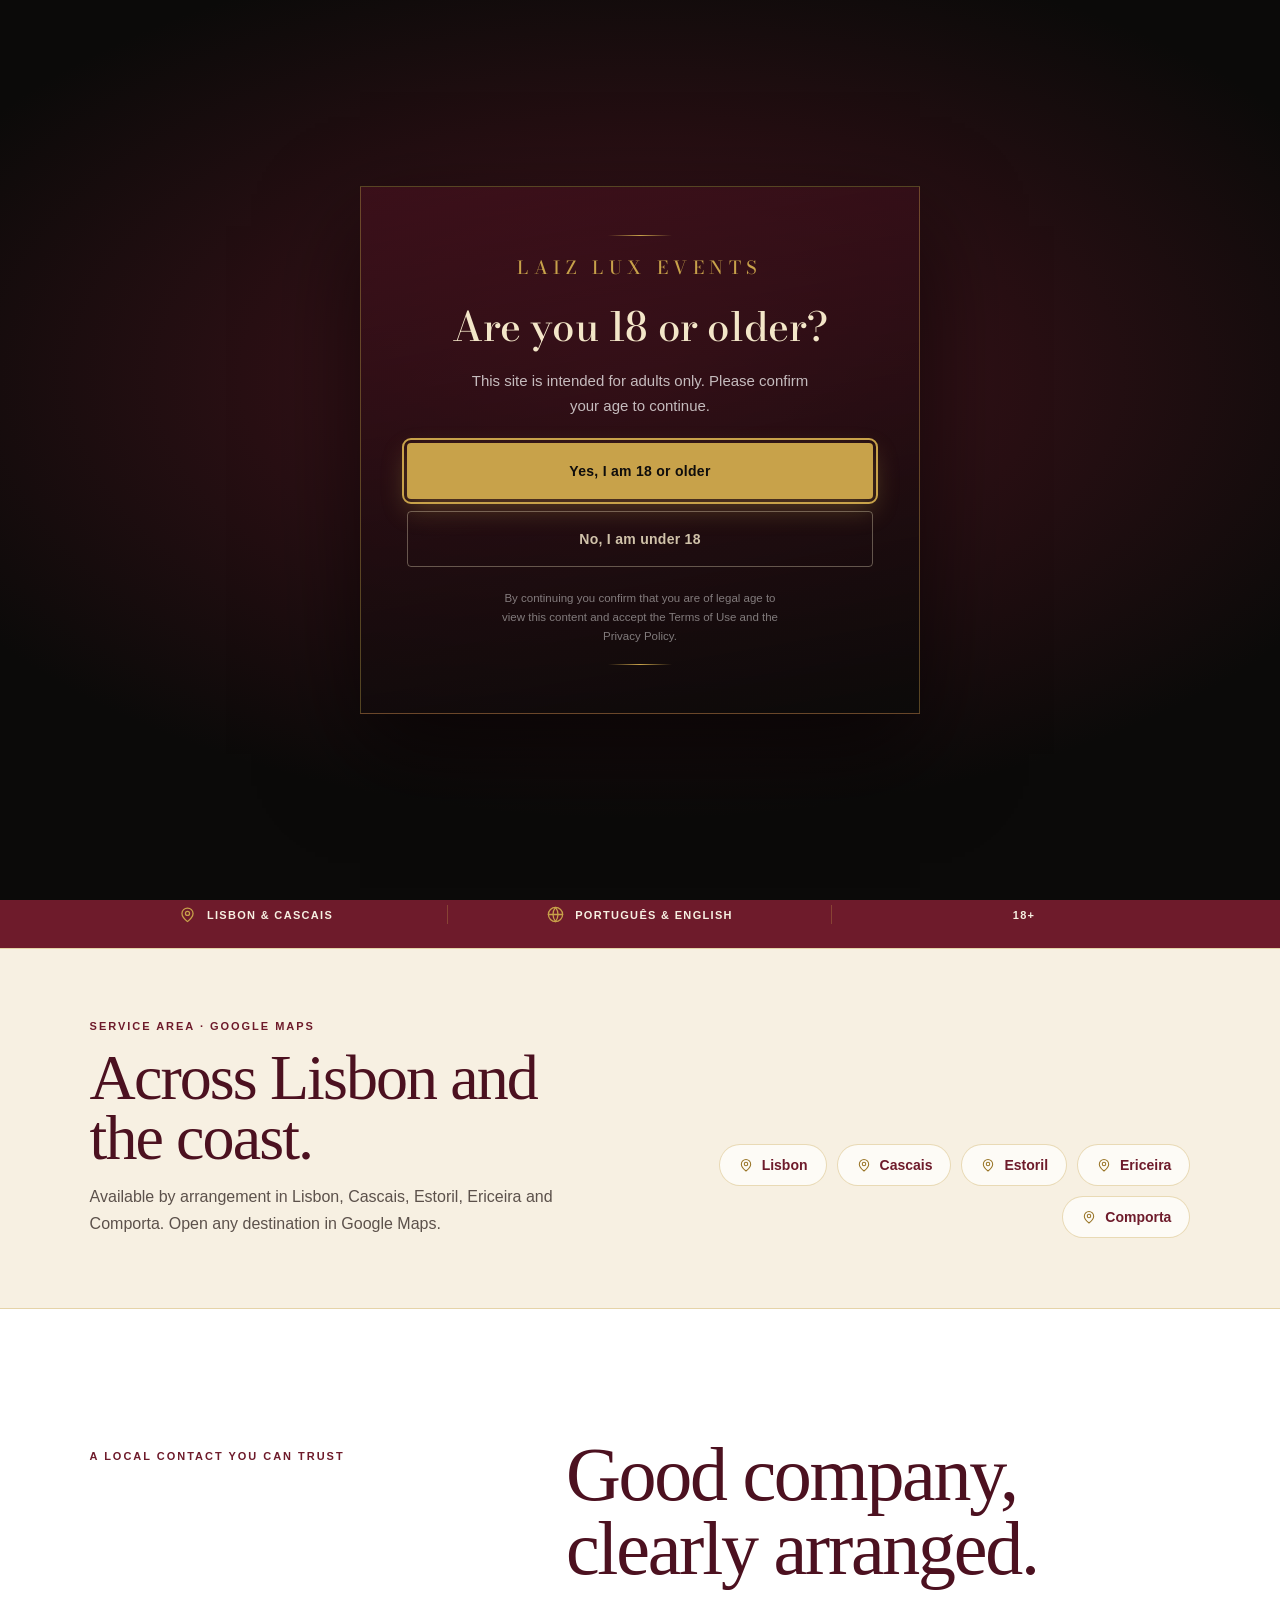
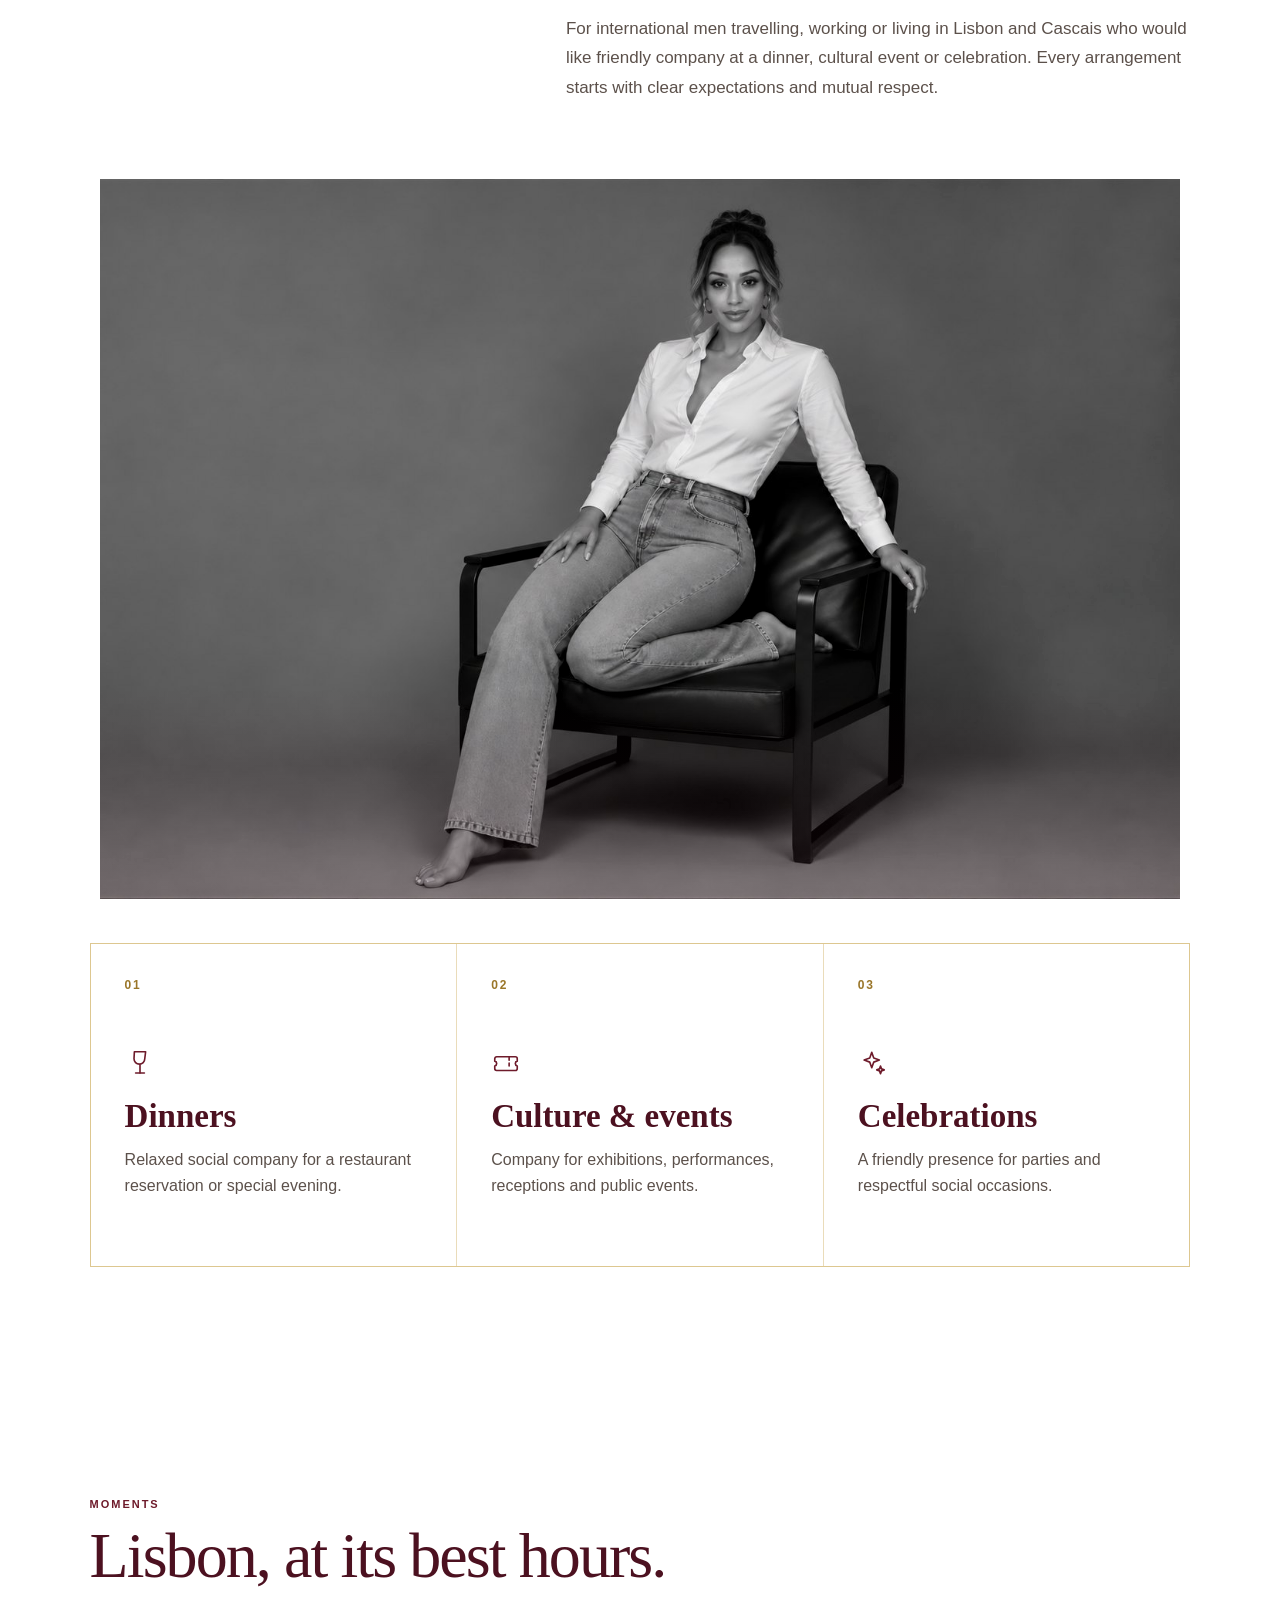
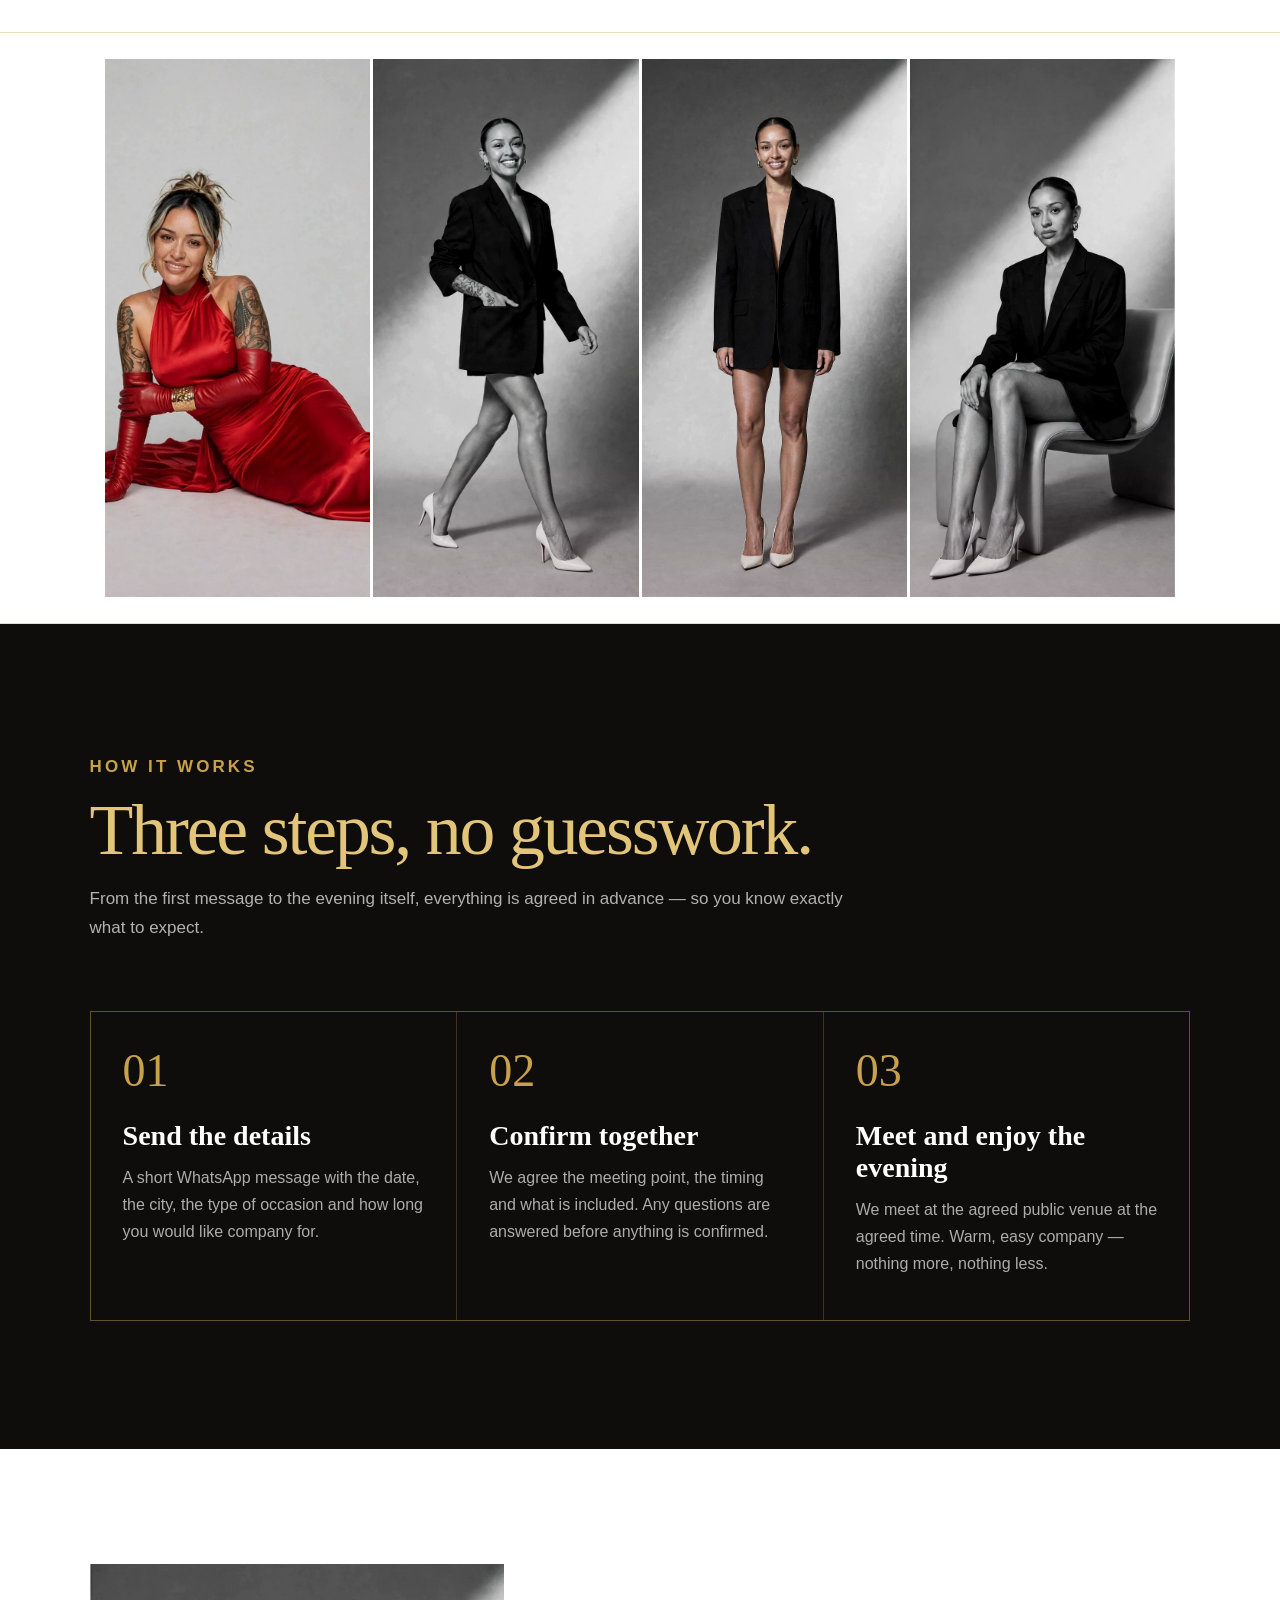
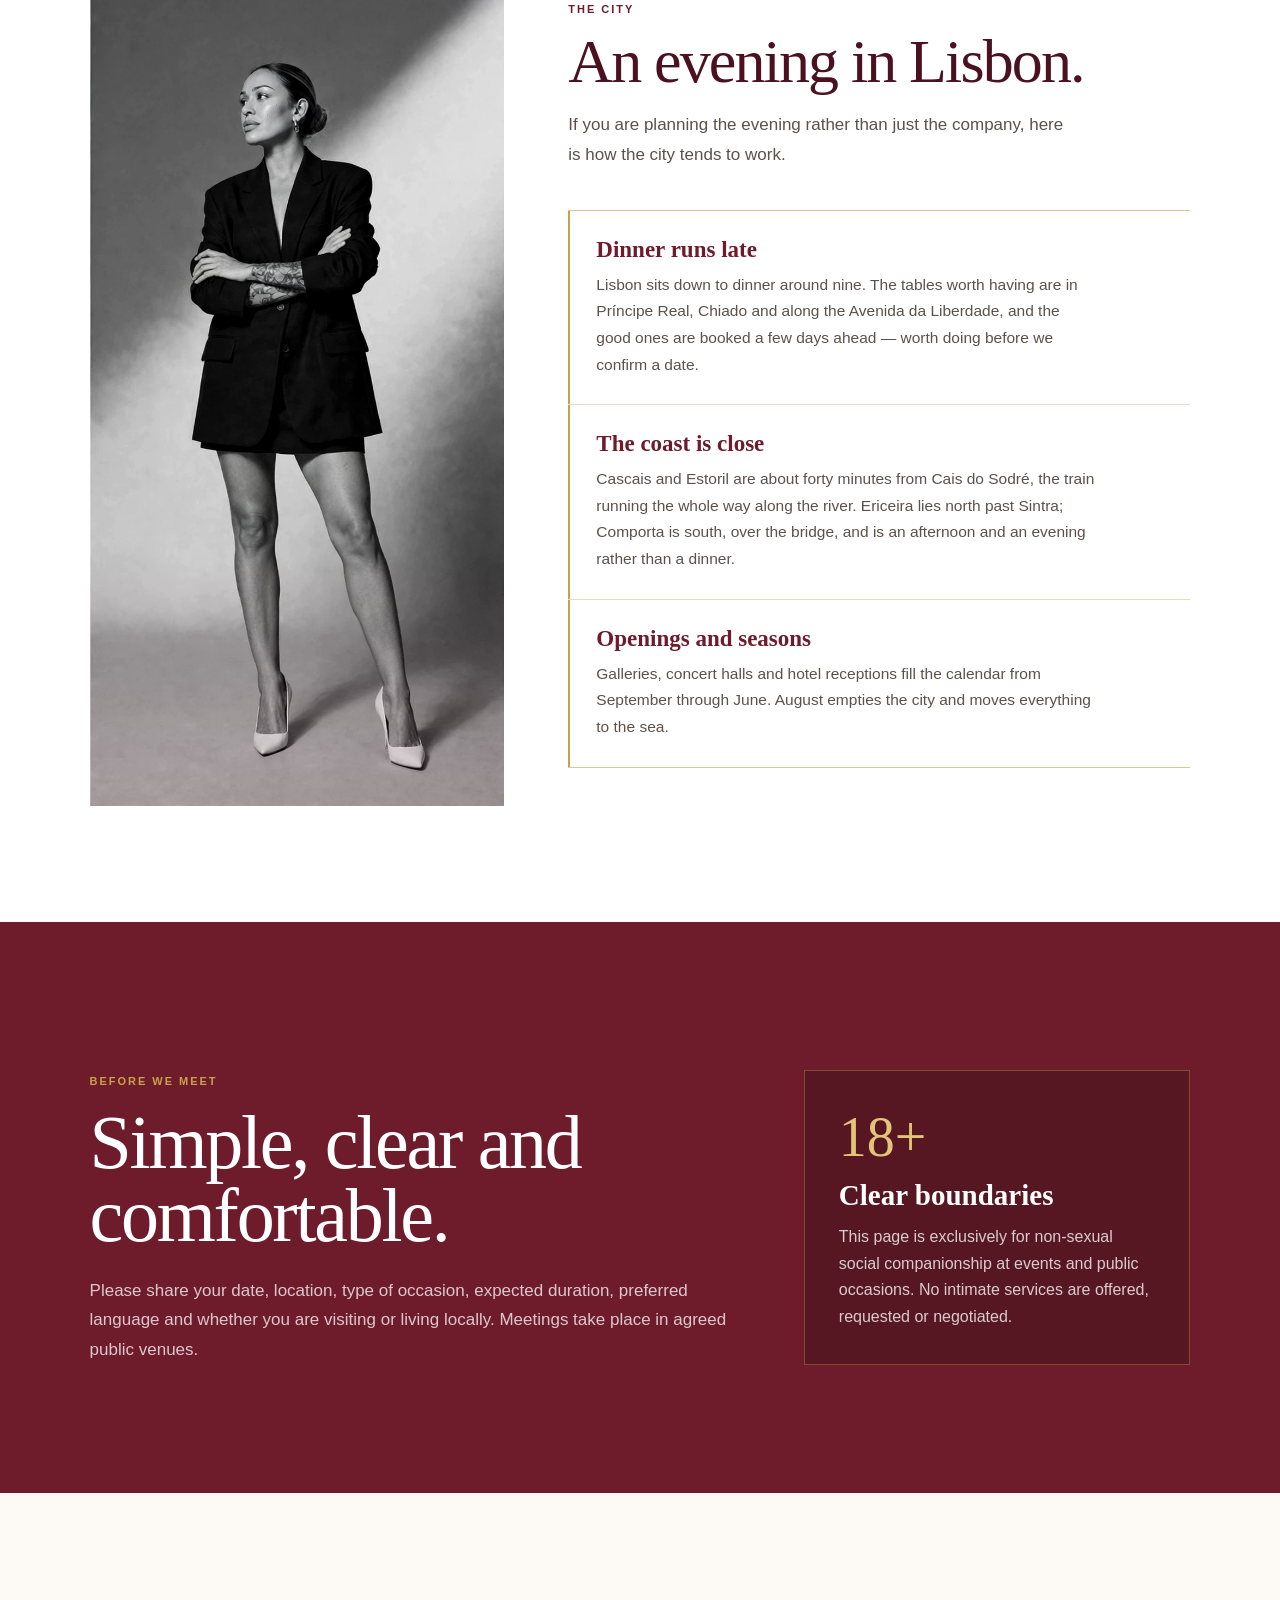
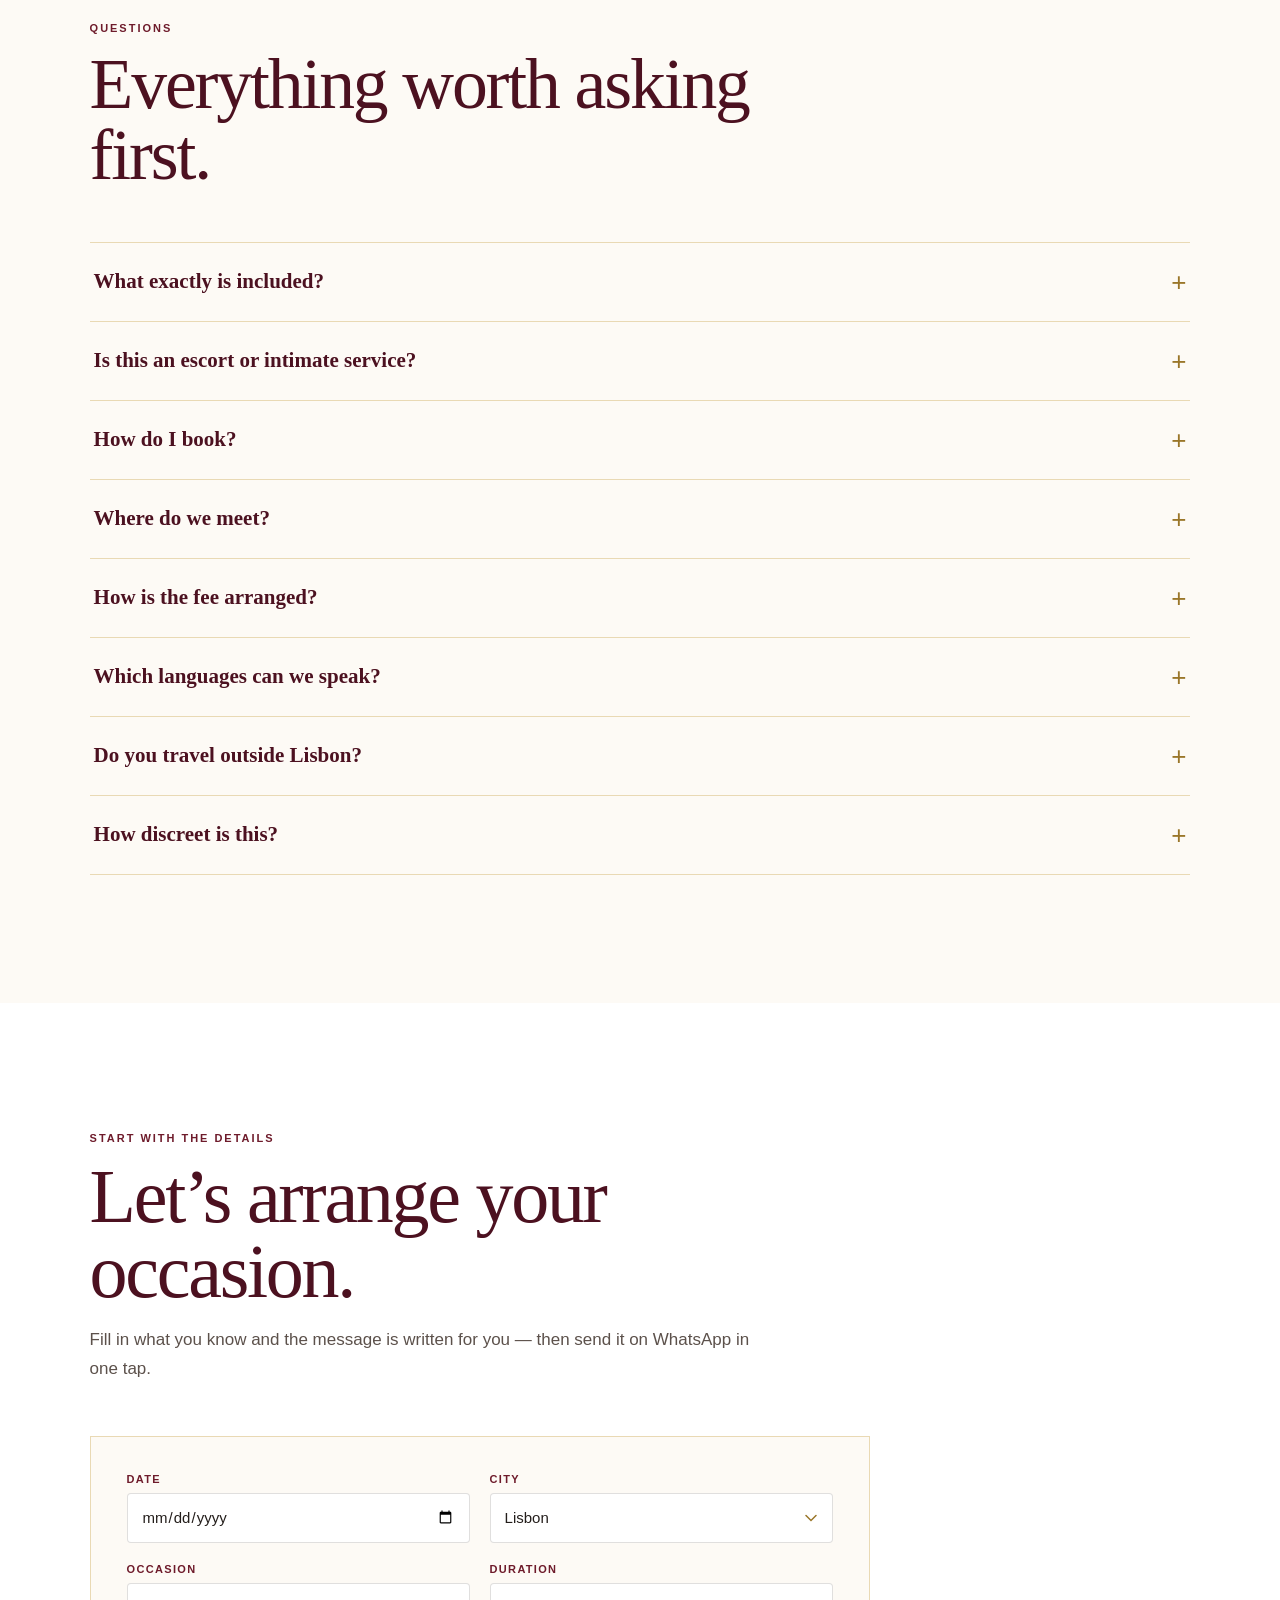
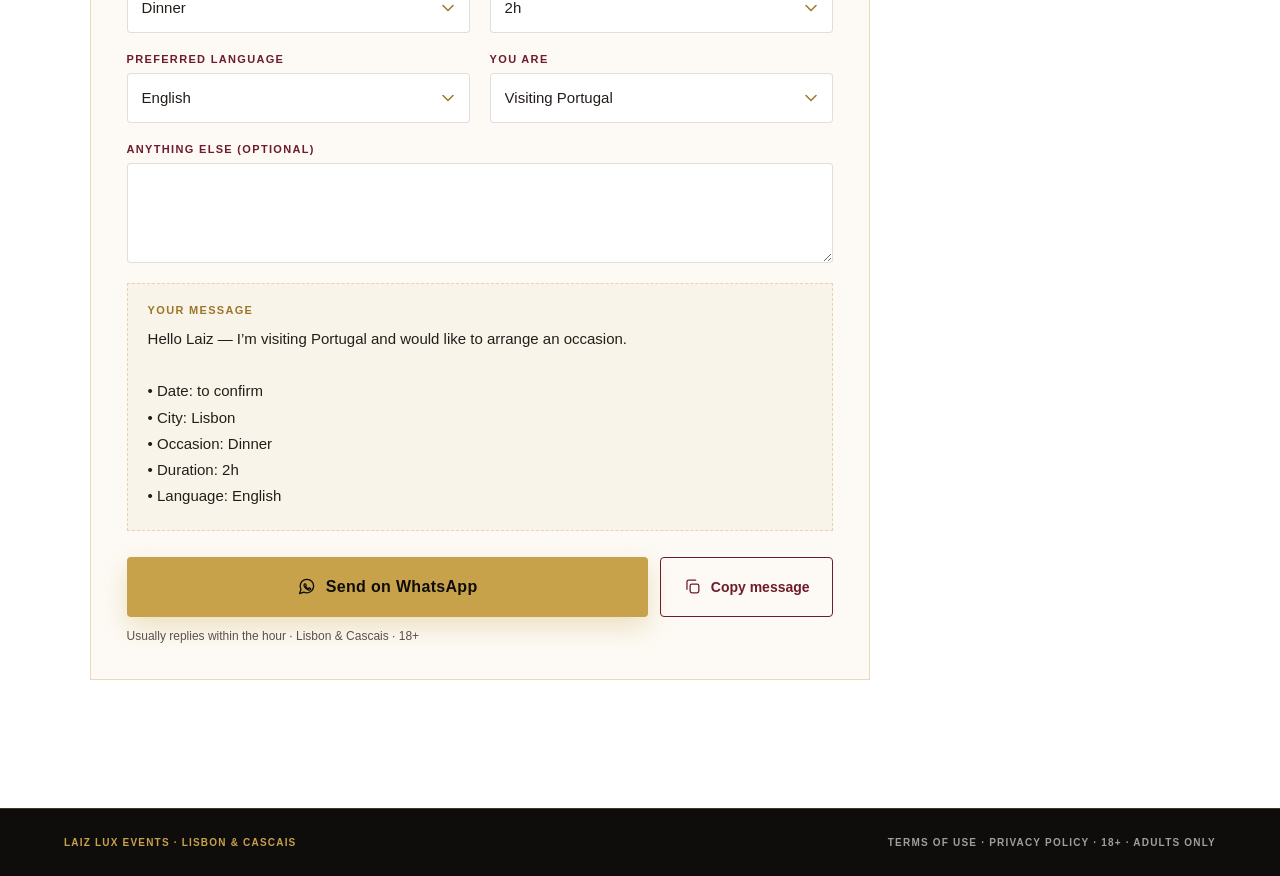
==== index.html @ be907c67 "Publish Laiz Lux Events on GitHub Pages Static bilingual site for social company in Lisbon and Casca" ====
<!doctype html>
<html lang="en">
  <head>
    <meta charset="UTF-8" />
    <meta name="viewport" content="width=device-width, initial-scale=1" />

    <!-- ══════════════════════════════════════════════════════════════════
         ENDEREÇO DO SITE — quando tiveres domínio próprio, substitui o
         endereço nas linhas marcadas com [URL] aqui em baixo.
         ══════════════════════════════════════════════════════════════════ -->

    <title>Laiz Lux Events | Social company for international visitors in Lisbon &amp; Cascais</title>
    <meta name="description" content="English-speaking, strictly non-sexual social company for international visitors and residents in Lisbon, Cascais, Estoril, Ericeira and Comporta. Dinners, cultural events and celebrations. 18+." />
    <meta name="keywords" content="social company Lisbon, event companion Lisbon, social company Cascais, international visitors Lisbon, events Estoril, social company Ericeira, social company Comporta, dinner company Lisbon" />
    <meta name="author" content="Laiz Lux Events" />
    <meta name="robots" content="index, follow, max-image-preview:large" />
    <meta name="theme-color" content="#6E1B2B" />

    <!-- [URL] -->
    <link rel="canonical" href="https://mrbiscoitoxxx-web.github.io/" />
    <!-- [URL] -->
    <link rel="alternate" hreflang="en" href="https://mrbiscoitoxxx-web.github.io/" />
    <!-- [URL] -->
    <link rel="alternate" hreflang="pt" href="https://mrbiscoitoxxx-web.github.io/?lang=pt" />
    <!-- [URL] -->
    <link rel="alternate" hreflang="x-default" href="https://mrbiscoitoxxx-web.github.io/" />

    <meta property="og:site_name" content="Laiz Lux Events" />
    <meta property="og:title" content="Laiz Lux Events | Your occasion in Lisbon, made easy." />
    <meta property="og:description" content="Warm, strictly non-sexual social company for international visitors and residents in Lisbon and on the Portuguese coast." />
    <!-- [URL] -->
    <meta property="og:url" content="https://mrbiscoitoxxx-web.github.io/" />
    <!-- [URL] -->
    <meta property="og:image" content="https://mrbiscoitoxxx-web.github.io/og.jpg" />
    <meta property="og:image:width" content="1200" />
    <meta property="og:image:height" content="630" />
    <meta property="og:image:alt" content="Laiz Lux Events — your occasion in Lisbon, made easy." />
    <meta property="og:type" content="website" />
    <meta property="og:locale" content="en_GB" />
    <meta property="og:locale:alternate" content="pt_PT" />
    <meta name="twitter:card" content="summary_large_image" />
    <meta name="twitter:title" content="Laiz Lux Events | Your occasion in Lisbon, made easy." />
    <meta name="twitter:description" content="Warm, strictly non-sexual social company for international visitors and residents in Lisbon and Cascais." />

    <link rel="icon" type="image/svg+xml" href="data:image/svg+xml,%3Csvg xmlns='http://www.w3.org/2000/svg' viewBox='0 0 64 64'%3E%3Crect width='64' height='64' rx='32' fill='%236E1B2B'/%3E%3Ctext x='32' y='43' text-anchor='middle' font-family='Georgia' font-size='38' fill='%23C8A24A'%3EL%3C/text%3E%3C/svg%3E" />
    <link rel="apple-touch-icon" href="apple-touch-icon.png" />
    <link rel="preload" as="font" type="font/woff2" href="fonts/bodoni-500.woff2" crossorigin />
    <link rel="preload" as="image" href="laiz-hero.jpg" />
    <script>
      /* ─── Vinheta de abertura ───
         enabled        : liga/desliga a animação de entrada
         oncePerSession : true = só na primeira página de cada visita
         ?intro=1 no endereço força sempre a repetição. */
      window.LAIZ_INTRO = { enabled: true, oncePerSession: false };
      (function () {
        try {
          var cfg = window.LAIZ_INTRO;
          var hash = window.location.hash || '';
          if (/^#(top|about|gallery|how|faq|details|inquiry)$/.test(hash)) return;
          var forced = new URLSearchParams(window.location.search).get('intro') === '1';
          if (!forced) {
            if (!cfg.enabled) return;
            if (cfg.oncePerSession) {
              try { if (sessionStorage.getItem('laiz-intro') === '1') return; } catch (e) {}
            }
          }
          document.documentElement.classList.add('splash-on');
        } catch (e) {}
      })();
    </script>
    <link rel="stylesheet" href="style.css" />
  </head>
  <body>
    <div class="splash" id="splash" aria-hidden="true">
      <div class="splash-veil splash-veil-top"></div>
      <div class="splash-veil splash-veil-bottom"></div>

      <div class="splash-stage">
        <canvas class="splash-dust" id="splash-dust"></canvas>
        <div class="splash-glow"></div>

        <div class="splash-rules">
          <i style="--y: 34%; --delay: .26s; --hue: rgba(200,162,74,.8)"></i>
          <i style="--y: 50%; --delay: .40s; --hue: rgba(140,36,56,.9)"></i>
          <i style="--y: 66%; --delay: .32s; --hue: rgba(200,162,74,.55)"></i>
        </div>

        <span class="splash-orn splash-orn-a"></span>
        <span class="splash-orn splash-orn-b"></span>
        <span class="splash-orn splash-orn-c"></span>

        <div class="splash-mark">
          <svg class="mark" viewBox="0 0 1000 300" role="img" aria-label="Laiz Lux Events">
            <defs>
              <linearGradient id="sp-gold" x1="0" y1="0" x2="0" y2="1">
                <stop offset="0" stop-color="#F0DDA6" />
                <stop offset=".46" stop-color="#C8A24A" />
                <stop offset=".62" stop-color="#8E6C25" />
                <stop offset="1" stop-color="#E4C577" />
              </linearGradient>
              <linearGradient id="sp-edge" x1="0" y1="0" x2="1" y2="0">
                <stop offset="0" stop-color="#8C2438" />
                <stop offset=".35" stop-color="#C8A24A" />
                <stop offset="1" stop-color="#F3E6C8" />
              </linearGradient>
              <linearGradient id="sp-head" x1="0" y1="0" x2="1" y2="0">
                <stop offset="0" stop-color="#C8A24A" stop-opacity="0" />
                <stop offset=".5" stop-color="#FFF4D4" stop-opacity=".95" />
                <stop offset="1" stop-color="#C8A24A" stop-opacity="0" />
              </linearGradient>
              <linearGradient id="sp-band" x1="0" y1="0" x2="1" y2="0">
                <stop offset="0" stop-color="#000" />
                <stop offset=".36" stop-color="#555" />
                <stop offset=".5" stop-color="#fff" />
                <stop offset=".64" stop-color="#555" />
                <stop offset="1" stop-color="#000" />
              </linearGradient>

              <clipPath id="sp-wipe-stroke" clipPathUnits="userSpaceOnUse">
                <rect class="wipe wipe-stroke" x="0" y="-40" width="1000" height="380" />
              </clipPath>
              <clipPath id="sp-wipe-fill" clipPathUnits="userSpaceOnUse">
                <rect class="wipe wipe-fill" x="0" y="-40" width="1000" height="380" />
              </clipPath>
              <mask id="sp-shine" maskUnits="userSpaceOnUse" x="-600" y="-100" width="2400" height="500">
                <rect class="shine-band" x="0" y="-100" width="330" height="500" fill="url(#sp-band)" />
              </mask>
            </defs>

            <g class="ink ink-fill" clip-path="url(#sp-wipe-fill)">
              <text id="lineA" x="507" y="158">LAIZ LUX</text>
              <text id="lineB" x="518" y="232">EVENTS</text>
            </g>

            <g class="ink ink-stroke" clip-path="url(#sp-wipe-stroke)">
              <text x="507" y="158">LAIZ LUX</text>
              <text x="518" y="232">EVENTS</text>
            </g>

            <g class="ink ink-shine" mask="url(#sp-shine)">
              <text x="507" y="158">LAIZ LUX</text>
              <text x="518" y="232">EVENTS</text>
            </g>

            <rect class="light-head" x="-7" y="18" width="14" height="264" fill="url(#sp-head)" />
          </svg>

          <p class="splash-sub">Lisboa · Cascais</p>
        </div>
      </div>
    </div>

    <div class="agegate" id="agegate" role="dialog" aria-modal="true"
         aria-labelledby="gate-title" aria-describedby="gate-body" hidden>
      <div class="gate-backdrop"></div>
      <div class="gate-panel" role="document">
        <span class="gate-rule" aria-hidden="true"></span>
        <p class="gate-brand">Laiz Lux Events</p>
        <h2 id="gate-title" data-i18n="gateTitle">Are you 18 or older?</h2>
        <p id="gate-body" class="gate-body" data-i18n="gateBody">This site is intended for adults only. Please confirm your age to continue.</p>
        <div class="gate-actions">
          <button type="button" class="button primary-button" id="gate-yes" data-i18n="gateYes">Yes, I am 18 or older</button>
          <button type="button" class="button gate-no" id="gate-no" data-i18n="gateNo">No, I am under 18</button>
        </div>
        <p class="gate-legal"><span data-i18n="gateLegalA">By continuing you confirm that you are of legal age to view this content and accept the</span> <a href="termos.html" data-i18n="gateTerms">Terms of Use</a> <span data-i18n="gateLegalB">and the</span> <a href="privacidade.html" data-i18n="gatePrivacy">Privacy Policy</a>.</p>
        <span class="gate-rule" aria-hidden="true"></span>
      </div>
    </div>

    <a class="skip-link" href="#top" data-i18n="skip">Skip to content</a>

    <svg class="icon-sprite" aria-hidden="true" focusable="false" xmlns="http://www.w3.org/2000/svg">
      <symbol id="i-wa" viewBox="0 0 24 24"><path d="M21 11.5a8.4 8.4 0 0 1-8.5 8.5 8.6 8.6 0 0 1-3.9-.9L3.2 21l1.9-5.5A8.4 8.4 0 0 1 4 11.5 8.4 8.4 0 0 1 12.5 3 8.4 8.4 0 0 1 21 11.5Z"/><path d="M9.2 9.1c.2-.5.4-.5.7-.5h.5c.2 0 .4 0 .6.5l.7 1.6c.1.2 0 .4-.1.5l-.4.5c-.1.2-.2.3 0 .6a6 6 0 0 0 2.7 2.3c.3.1.4 0 .5-.1l.6-.7c.1-.2.3-.2.5-.1l1.6.8c.2.1.3.3.3.4a1.7 1.7 0 0 1-1.2 1.6 2.9 2.9 0 0 1-2.1-.2 9.6 9.6 0 0 1-4.6-4.2 3.4 3.4 0 0 1-.6-1.8c0-.6.2-1 .3-1.2Z"/></symbol>
      <symbol id="i-glass" viewBox="0 0 24 24"><path d="M7.5 3h9l-.7 5.6a4.3 4.3 0 0 1-8.6 0L7.5 3Z"/><path d="M12 13.5V20"/><path d="M8.5 20h7"/></symbol>
      <symbol id="i-ticket" viewBox="0 0 24 24"><path d="M3 8.6c0-.9.7-1.6 1.5-1.6h15c.8 0 1.5.7 1.5 1.6v1.9a2 2 0 0 0 0 3.9v2c0 .9-.7 1.6-1.5 1.6h-15A1.6 1.6 0 0 1 3 16.4v-2a2 2 0 0 0 0-3.9V8.6Z"/><path d="M14.5 7.5v9" stroke-dasharray="2.2 2.4"/></symbol>
      <symbol id="i-sparkle" viewBox="0 0 24 24"><path d="M11 3.5 12.6 8l4.5 1.6-4.5 1.7L11 15.8 9.4 11.3 4.9 9.6 9.4 8 11 3.5Z"/><path d="M18 14.5l.8 2.2 2.2.8-2.2.8-.8 2.2-.8-2.2-2.2-.8 2.2-.8.8-2.2Z"/></symbol>
      <symbol id="i-pin" viewBox="0 0 24 24"><path d="M12 21s7-5.6 7-10.2A7 7 0 1 0 5 10.8C5 15.4 12 21 12 21Z"/><circle cx="12" cy="10.6" r="2.6"/></symbol>
      <symbol id="i-globe" viewBox="0 0 24 24"><circle cx="12" cy="12" r="9"/><path d="M3 12h18"/><path d="M12 3a14.5 14.5 0 0 1 0 18 14.5 14.5 0 0 1 0-18Z"/></symbol>
      <symbol id="i-copy" viewBox="0 0 24 24"><rect x="9" y="9" width="11" height="11" rx="2.2"/><path d="M5 15.5V6.2C5 5 6 4 7.2 4H16"/></symbol>
      <symbol id="i-check" viewBox="0 0 24 24"><path d="m5 12.6 4.6 4.6L19 7"/></symbol>
      <symbol id="i-sound-on" viewBox="0 0 24 24"><path d="M4 9.5h3.2L12 5.4v13.2L7.2 14.5H4a1 1 0 0 1-1-1v-3a1 1 0 0 1 1-1Z"/><path d="M15.8 9.2a4 4 0 0 1 0 5.6"/><path d="M18.4 6.6a7.6 7.6 0 0 1 0 10.8"/></symbol>
      <symbol id="i-sound-off" viewBox="0 0 24 24"><path d="M4 9.5h3.2L12 5.4v13.2L7.2 14.5H4a1 1 0 0 1-1-1v-3a1 1 0 0 1 1-1Z"/><path d="m16.3 9.7 4.4 4.6"/><path d="m20.7 9.7-4.4 4.6"/></symbol>
      <symbol id="i-arrow" viewBox="0 0 24 24"><path d="M4.5 12h15"/><path d="m13.5 6 6 6-6 6"/></symbol>
    </svg>

    <header class="site-header">
      <a class="brand" href="#top" aria-label="Laiz Lux Events home"><span aria-hidden="true">L</span>Laiz Lux Events</a>

      <nav id="main-nav" aria-label="Main navigation">
        <a href="#about" data-i18n="navAbout">About</a>
        <a href="#gallery" class="nav-gallery" hidden data-i18n="navGallery">Gallery</a>
        <a href="#how" data-i18n="navHow">How it works</a>
        <a href="#faq" data-i18n="navFaq">FAQ</a>
        <a href="#inquiry" data-i18n="navContact">Contact</a>
      </nav>

      <div class="header-tools">
        <div class="language-switch" role="group" aria-label="Choose language">
          <button type="button" class="active" data-language="en" aria-pressed="true">EN</button>
          <button type="button" data-language="pt" aria-pressed="false">PT</button>
        </div>
        <button type="button" class="nav-toggle" id="nav-toggle" aria-expanded="false" aria-controls="main-nav" aria-label="Menu">
          <span aria-hidden="true"></span><span aria-hidden="true"></span><span aria-hidden="true"></span>
        </button>
      </div>
    </header>

    <main>
      <section class="hero" id="top">
        <div class="hero-copy">
          <strong class="age-notice" data-i18n="age">18+ · Adults only</strong>
          <p class="eyebrow" data-i18n="eyebrow">Lisbon · Cascais</p>
          <p class="kicker" data-i18n="kicker">For international visitors &amp; residents</p>
          <h1 data-i18n="title">Your occasion in Lisbon, made easy.</h1>
          <p class="hero-body" data-i18n="body">Warm, strictly non-sexual social company for international men visiting or living in Lisbon and Cascais — for dinners, cultural events and celebrations.</p>
          <div class="hero-actions">
            <a class="button primary-button hero-cta js-wa" href="https://api.whatsapp.com/message/2DVRTS4D55OAC1?autoload=1&amp;app_absent=0" target="_blank" rel="noreferrer"><svg class="icon" aria-hidden="true"><use href="#i-wa"/></svg><span data-i18n="whatsapp">WhatsApp</span></a>
            <a class="button secondary-button" href="#inquiry" data-i18n="plan">Plan an occasion</a>
          </div>
          <p class="microcopy" data-i18n="micro">Usually replies within the hour · Lisbon &amp; Cascais · 18+</p>
          <p class="trust-line"><svg class="icon" aria-hidden="true"><use href="#i-check"/></svg><span data-i18n="trust">Respectful · Discreet · Clearly arranged</span></p>
        </div>
        <div class="hero-stage" role="img" aria-label="Laiz in a red satin gown, studio portraits">
          <div class="place-line"><span>LISBOA</span><i></i><span>CASCAIS</span></div>
          <div class="stage-note"><span>38.72° N</span><span>ATLANTIC COAST</span></div>
        </div>
        <div class="fact-strip">
          <span><svg class="icon" aria-hidden="true"><use href="#i-pin"/></svg><i data-i18n="location">Lisbon &amp; Cascais</i></span>
          <span><svg class="icon" aria-hidden="true"><use href="#i-globe"/></svg>Português &amp; English</span>
          <span><b>18+</b></span>
        </div>
      </section>

      <section class="areas-section" aria-labelledby="areas-title">
        <div>
          <p class="eyebrow" data-i18n="areasKicker">Service area · Google Maps</p>
          <h2 id="areas-title" data-i18n="areasTitle">Across Lisbon and the coast.</h2>
          <p data-i18n="areasBody">Available by arrangement in Lisbon, Cascais, Estoril, Ericeira and Comporta. Open any destination in Google Maps.</p>
        </div>
        <div class="area-links">
          <a href="https://www.google.com/maps/search/?api=1&amp;query=Lisbon%2C%20Portugal" target="_blank" rel="noreferrer"><svg class="icon" aria-hidden="true"><use href="#i-pin"/></svg>Lisbon</a>
          <a href="https://www.google.com/maps/search/?api=1&amp;query=Cascais%2C%20Portugal" target="_blank" rel="noreferrer"><svg class="icon" aria-hidden="true"><use href="#i-pin"/></svg>Cascais</a>
          <a href="https://www.google.com/maps/search/?api=1&amp;query=Estoril%2C%20Portugal" target="_blank" rel="noreferrer"><svg class="icon" aria-hidden="true"><use href="#i-pin"/></svg>Estoril</a>
          <a href="https://www.google.com/maps/search/?api=1&amp;query=Ericeira%2C%20Portugal" target="_blank" rel="noreferrer"><svg class="icon" aria-hidden="true"><use href="#i-pin"/></svg>Ericeira</a>
          <a href="https://www.google.com/maps/search/?api=1&amp;query=Comporta%2C%20Portugal" target="_blank" rel="noreferrer"><svg class="icon" aria-hidden="true"><use href="#i-pin"/></svg>Comporta</a>
        </div>
      </section>

      <section class="about-section" id="about">
        <div class="section-intro">
          <p class="eyebrow" data-i18n="aboutKicker">A local contact you can trust</p>
          <h2 data-i18n="aboutTitle">Good company, clearly arranged.</h2>
          <p data-i18n="aboutBody">For international men travelling, working or living in Lisbon and Cascais who would like friendly company at a dinner, cultural event or celebration. Every arrangement starts with clear expectations and mutual respect.</p>
        </div>
        <figure class="about-shot">
          <img src="about-shot.jpg" width="1400" height="933" loading="lazy"
               data-i18n-alt="aboutAlt" alt="Laiz seated in a black armchair, studio portrait" />
        </figure>

        <div class="occasion-grid">
          <article class="occasion-card"><span>01</span><svg class="icon" aria-hidden="true"><use href="#i-glass"/></svg><h3 data-i18n="card1Title">Dinners</h3><p data-i18n="card1Body">Relaxed social company for a restaurant reservation or special evening.</p></article>
          <article class="occasion-card"><span>02</span><svg class="icon" aria-hidden="true"><use href="#i-ticket"/></svg><h3 data-i18n="card2Title">Culture &amp; events</h3><p data-i18n="card2Body">Company for exhibitions, performances, receptions and public events.</p></article>
          <article class="occasion-card"><span>03</span><svg class="icon" aria-hidden="true"><use href="#i-sparkle"/></svg><h3 data-i18n="card3Title">Celebrations</h3><p data-i18n="card3Body">A friendly presence for parties and respectful social occasions.</p></article>
        </div>
      </section>

      <section class="gallery-section" id="gallery" aria-labelledby="gallery-title" hidden>
        <div class="gallery-intro">
          <p class="eyebrow" data-i18n="galleryKicker">Moments</p>
          <h2 id="gallery-title" data-i18n="galleryTitle">Lisbon, at its best hours.</h2>
        </div>
        <div class="gallery-strip" id="gallery-strip"></div>
      </section>

      <section class="steps-section" id="how" aria-labelledby="how-title">
        <div class="steps-intro">
          <p class="eyebrow gold" data-i18n="howKicker">How it works</p>
          <h2 id="how-title" data-i18n="howTitle">Three steps, no guesswork.</h2>
          <p data-i18n="howBody">From the first message to the evening itself, everything is agreed in advance — so you know exactly what to expect.</p>
        </div>
        <ol class="steps-list">
          <li>
            <span class="step-number">01</span>
            <h3 data-i18n="step1Title">Send the details</h3>
            <p data-i18n="step1Body">A short WhatsApp message with the date, the city, the type of occasion and how long you would like company for.</p>
          </li>
          <li>
            <span class="step-number">02</span>
            <h3 data-i18n="step2Title">Confirm together</h3>
            <p data-i18n="step2Body">We agree the meeting point, the timing and what is included. Any questions are answered before anything is confirmed.</p>
          </li>
          <li>
            <span class="step-number">03</span>
            <h3 data-i18n="step3Title">Meet and enjoy the evening</h3>
            <p data-i18n="step3Body">We meet at the agreed public venue at the agreed time. Warm, easy company — nothing more, nothing less.</p>
          </li>
        </ol>
      </section>

      <section class="evening-section" id="evening" aria-labelledby="evening-title">
        <figure class="evening-shot">
          <img src="evening.jpg" width="760" height="1544" loading="lazy"
               data-i18n-alt="eveningAlt" alt="Laiz in a black blazer, studio portrait" />
        </figure>

        <div class="evening-copy">
          <p class="eyebrow" data-i18n="eveningKicker">The city</p>
          <h2 id="evening-title" data-i18n="eveningTitle">An evening in Lisbon.</h2>
          <p class="evening-intro" data-i18n="eveningIntro">If you are planning the evening rather than just the company, here is how the city tends to work.</p>

          <div class="evening-notes">
            <article>
              <h3 data-i18n="ev1Title">Dinner runs late</h3>
              <p data-i18n="ev1Body">Lisbon sits down to dinner around nine. The tables worth having are in Príncipe Real, Chiado and along the Avenida da Liberdade, and the good ones are booked a few days ahead — worth doing before we confirm a date.</p>
            </article>
            <article>
              <h3 data-i18n="ev2Title">The coast is close</h3>
              <p data-i18n="ev2Body">Cascais and Estoril are about forty minutes from Cais do Sodré, the train running the whole way along the river. Ericeira lies north past Sintra; Comporta is south, over the bridge, and is an afternoon and an evening rather than a dinner.</p>
            </article>
            <article>
              <h3 data-i18n="ev3Title">Openings and seasons</h3>
              <p data-i18n="ev3Body">Galleries, concert halls and hotel receptions fill the calendar from September through June. August empties the city and moves everything to the sea.</p>
            </article>
          </div>
        </div>
      </section>

      <section class="details-section" id="details">
        <div>
          <p class="eyebrow gold" data-i18n="detailsKicker">Before we meet</p>
          <h2 data-i18n="detailsTitle">Simple, clear and comfortable.</h2>
          <p data-i18n="detailsBody">Please share your date, location, type of occasion, expected duration, preferred language and whether you are visiting or living locally. Meetings take place in agreed public venues.</p>
        </div>
        <aside class="boundary-card"><strong>18+</strong><h3 data-i18n="boundaryTitle">Clear boundaries</h3><p data-i18n="boundaryBody">This page is exclusively for non-sexual social companionship at events and public occasions. No intimate services are offered, requested or negotiated.</p></aside>
      </section>

      <section class="faq-section" id="faq" aria-labelledby="faq-title">
        <div class="faq-intro">
          <p class="eyebrow" data-i18n="faqKicker">Questions</p>
          <h2 id="faq-title" data-i18n="faqTitle">Everything worth asking first.</h2>
        </div>
        <div class="faq-list">
          <details><summary><span data-i18n="q1">What exactly is included?</span></summary><p data-i18n="a1">Friendly, attentive company at a public occasion — conversation, a warm presence at the table and someone who knows the city. Nothing else is offered or implied.</p></details>
          <details><summary><span data-i18n="q2">Is this an escort or intimate service?</span></summary><p data-i18n="a2">No. This is strictly non-sexual social company. Requests of an intimate nature are declined and end the conversation.</p></details>
          <details><summary><span data-i18n="q3">How do I book?</span></summary><p data-i18n="a3">Send the details on WhatsApp using the form on this page. Messages usually get a reply within the hour. Booking a day or two ahead is best, though same-day is sometimes possible.</p></details>
          <details><summary><span data-i18n="q4">Where do we meet?</span></summary><p data-i18n="a4">Always at an agreed public venue — a restaurant, a hotel lobby, or the entrance of the event itself.</p></details>
          <details><summary><span data-i18n="q5">How is the fee arranged?</span></summary><p data-i18n="a5">The rate depends on the duration and location and is agreed on WhatsApp before anything is confirmed. No surprises and nothing negotiated on the night.</p></details>
          <details><summary><span data-i18n="q6">Which languages can we speak?</span></summary><p data-i18n="a6">English and Portuguese, whichever you are more comfortable in.</p></details>
          <details><summary><span data-i18n="q7">Do you travel outside Lisbon?</span></summary><p data-i18n="a7">Cascais, Estoril, Ericeira and Comporta are all available by arrangement. Anywhere further can be discussed, with travel agreed in advance.</p></details>
          <details><summary><span data-i18n="q8">How discreet is this?</span></summary><p data-i18n="a8">Completely. Your details are never shared and nothing is published about an occasion without your agreement.</p></details>
        </div>
      </section>

      <section class="inquiry-section" id="inquiry">
        <div class="contact-intro">
          <p class="eyebrow" data-i18n="contactKicker">Start with the details</p>
          <h2 data-i18n="contactTitle">Let’s arrange your occasion.</h2>
          <p data-i18n="contactBody">Fill in what you know and the message is written for you — then send it on WhatsApp in one tap.</p>
        </div>

        <div class="contact-grid">
          <form class="inquiry-form" id="inquiry-form" novalidate>
            <div class="field-row">
              <p class="field">
                <label for="f-date" data-i18n="fDate">Date</label>
                <input type="date" id="f-date" name="date" />
              </p>
              <p class="field">
                <label for="f-city" data-i18n="fCity">City</label>
                <select id="f-city" name="city">
                  <option value="Lisbon" data-i18n="cLisbon">Lisbon</option>
                  <option value="Cascais">Cascais</option>
                  <option value="Estoril">Estoril</option>
                  <option value="Ericeira">Ericeira</option>
                  <option value="Comporta">Comporta</option>
                  <option value="other" data-i18n="optOther">Other</option>
                </select>
              </p>
            </div>

            <div class="field-row">
              <p class="field">
                <label for="f-occasion" data-i18n="fOccasion">Occasion</label>
                <select id="f-occasion" name="occasion">
                  <option value="dinner" data-i18n="optDinner">Dinner</option>
                  <option value="culture" data-i18n="optCulture">Cultural event</option>
                  <option value="celebration" data-i18n="optCelebration">Celebration</option>
                  <option value="other" data-i18n="optOther">Other</option>
                </select>
              </p>
              <p class="field">
                <label for="f-duration" data-i18n="fDuration">Duration</label>
                <select id="f-duration" name="duration">
                  <option value="2h">2h</option>
                  <option value="3h">3h</option>
                  <option value="4h">4h</option>
                  <option value="evening" data-i18n="optEvening">Full evening</option>
                  <option value="undecided" data-i18n="optUndecided">Not sure yet</option>
                </select>
              </p>
            </div>

            <div class="field-row">
              <p class="field">
                <label for="f-language" data-i18n="fLanguage">Preferred language</label>
                <select id="f-language" name="language">
                  <option value="English">English</option>
                  <option value="Português">Português</option>
                  <option value="either" data-i18n="optEither">Either</option>
                </select>
              </p>
              <p class="field">
                <label for="f-status" data-i18n="fStatus">You are</label>
                <select id="f-status" name="status">
                  <option value="visiting" data-i18n="optVisiting">Visiting Portugal</option>
                  <option value="living" data-i18n="optLiving">Living in Portugal</option>
                </select>
              </p>
            </div>

            <p class="field">
              <label for="f-notes" data-i18n="fNotes">Anything else (optional)</label>
              <textarea id="f-notes" name="notes" rows="3"></textarea>
            </p>

            <div class="form-preview">
              <span class="preview-label" data-i18n="previewLabel">Your message</span>
              <p id="message-preview" aria-live="polite"></p>
            </div>

            <div class="form-actions">
              <a class="button primary-button" id="send-whatsapp" href="https://wa.me/351961039001" target="_blank" rel="noreferrer"><svg class="icon" aria-hidden="true"><use href="#i-wa"/></svg><span data-i18n="sendWhatsapp">Send on WhatsApp</span></a>
              <button class="copy-button" id="copy-inquiry" type="button"><svg class="icon" aria-hidden="true"><use href="#i-copy"/></svg><span data-i18n="copyInquiry">Copy message</span></button>
            </div>
            <p class="microcopy" data-i18n="micro">Usually replies within the hour · Lisbon &amp; Cascais · 18+</p>
            <p class="social-line" id="social-line" hidden>
              <span class="social-label" data-i18n="alsoOn">Also on</span>
              <span class="social-links"></span>
            </p>
          </form>

        </div>
      </section>
    </main>

    <footer>
      <span>LAIZ LUX EVENTS · LISBON &amp; CASCAIS</span>
      <span><a href="termos.html" data-i18n="footTerms">Terms of Use</a> · <a href="privacidade.html" data-i18n="footPrivacy">Privacy Policy</a> · <i data-i18n="age">18+ · Adults only</i></span>
    </footer>

    <button type="button" class="sound-toggle" id="sound-toggle" aria-pressed="false" hidden>
      <svg class="icon on" aria-hidden="true"><use href="#i-sound-on"/></svg>
      <svg class="icon off" aria-hidden="true"><use href="#i-sound-off"/></svg>
    </button>

    <div class="mobile-bar">
      <a class="button primary-button js-wa" href="https://api.whatsapp.com/message/2DVRTS4D55OAC1?autoload=1&amp;app_absent=0" target="_blank" rel="noreferrer"><svg class="icon" aria-hidden="true"><use href="#i-wa"/></svg><span data-i18n="whatsapp">WhatsApp</span></a>
      <a class="button secondary-button" href="#inquiry" data-i18n="planShort">Plan an occasion</a>
    </div>

    <script type="application/ld+json">
      {"@context":"https://schema.org","@type":"Service","name":"Laiz Lux Events","serviceType":"Non-sexual social companionship for events","description":"Strictly non-sexual social company for international visitors and residents in Lisbon and on the Portuguese coast.","areaServed":[{"@type":"City","name":"Lisbon"},{"@type":"City","name":"Cascais"},{"@type":"City","name":"Estoril"},{"@type":"City","name":"Ericeira"},{"@type":"Place","name":"Comporta"}],"availableLanguage":["English","Portuguese"],"audience":{"@type":"Audience","suggestedMinAge":18},"url":"https://mrbiscoitoxxx-web.github.io/","image":"https://mrbiscoitoxxx-web.github.io/og.jpg","provider":{"@type":"LocalBusiness","name":"Laiz Lux Events","telephone":"+351961039001","address":{"@type":"PostalAddress","addressLocality":"Lisbon","addressCountry":"PT"},"areaServed":"Lisbon Metropolitan Area"}}
    </script>
    <script type="application/ld+json">
      {"@context":"https://schema.org","@type":"FAQPage","mainEntity":[
        {"@type":"Question","name":"What exactly is included?","acceptedAnswer":{"@type":"Answer","text":"Friendly, attentive company at a public occasion — conversation, a warm presence at the table and someone who knows the city. Nothing else is offered or implied."}},
        {"@type":"Question","name":"Is this an escort or intimate service?","acceptedAnswer":{"@type":"Answer","text":"No. This is strictly non-sexual social company. Requests of an intimate nature are declined and end the conversation."}},
        {"@type":"Question","name":"How do I book?","acceptedAnswer":{"@type":"Answer","text":"Send the details on WhatsApp using the form on this page. Messages usually get a reply within the hour. Booking a day or two ahead is best, though same-day is sometimes possible."}},
        {"@type":"Question","name":"Where do we meet?","acceptedAnswer":{"@type":"Answer","text":"Always at an agreed public venue — a restaurant, a hotel lobby, or the entrance of the event itself."}},
        {"@type":"Question","name":"How is the fee arranged?","acceptedAnswer":{"@type":"Answer","text":"The rate depends on the duration and location and is agreed on WhatsApp before anything is confirmed."}},
        {"@type":"Question","name":"Which languages can we speak?","acceptedAnswer":{"@type":"Answer","text":"English and Portuguese, whichever you are more comfortable in."}},
        {"@type":"Question","name":"Do you travel outside Lisbon?","acceptedAnswer":{"@type":"Answer","text":"Cascais, Estoril, Ericeira and Comporta are all available by arrangement. Anywhere further can be discussed, with travel agreed in advance."}},
        {"@type":"Question","name":"How discreet is this?","acceptedAnswer":{"@type":"Answer","text":"Completely. Your details are never shared and nothing is published about an occasion without your agreement."}}
      ]}
    </script>
    <script src="script.js"></script>
  </body>
</html>
---- style.css ----
/* ═══════════════════════════════════════════════════════════════
   Bodoni Moda — servida do próprio site.
   Nada é pedido ao Google: nenhum endereço IP de quem visita sai
   daqui para fora. (SIL Open Font License 1.1)
   ═══════════════════════════════════════════════════════════════ */

@font-face {
  font-family: 'Bodoni Moda';
  font-style: normal; font-weight: 400; font-display: swap;
  src: url('fonts/bodoni-400.woff2') format('woff2');
  unicode-range: U+0000-00FF,U+0131,U+0152-0153,U+02BB-02BC,U+02C6,U+02DA,U+02DC,U+0304,U+0308,U+0329,U+2000-206F,U+20AC,U+2122,U+2191,U+2193,U+2212,U+2215,U+FEFF,U+FFFD;
}
@font-face {
  font-family: 'Bodoni Moda';
  font-style: normal; font-weight: 500; font-display: swap;
  src: url('fonts/bodoni-500.woff2') format('woff2');
  unicode-range: U+0000-00FF,U+0131,U+0152-0153,U+02BB-02BC,U+02C6,U+02DA,U+02DC,U+0304,U+0308,U+0329,U+2000-206F,U+20AC,U+2122,U+2191,U+2193,U+2212,U+2215,U+FEFF,U+FFFD;
}
@font-face {
  font-family: 'Bodoni Moda';
  font-style: normal; font-weight: 400; font-display: swap;
  src: url('fonts/bodoni-ext-400.woff2') format('woff2');
  unicode-range: U+0100-02BA,U+02BD-02C5,U+02C7-02CC,U+02CE-02D7,U+02DD-02FF,U+0304,U+0308,U+0329,U+1D00-1DBF,U+1E00-1E9F,U+1EF2-1EFF,U+2020,U+20A0-20AB,U+20AD-20C0,U+2113,U+2C60-2C7F,U+A720-A7FF;
}
@font-face {
  font-family: 'Bodoni Moda';
  font-style: normal; font-weight: 500; font-display: swap;
  src: url('fonts/bodoni-ext-500.woff2') format('woff2');
  unicode-range: U+0100-02BA,U+02BD-02C5,U+02C7-02CC,U+02CE-02D7,U+02DD-02FF,U+0304,U+0308,U+0329,U+1D00-1DBF,U+1E00-1E9F,U+1EF2-1EFF,U+2020,U+20A0-20AB,U+20AD-20C0,U+2113,U+2C60-2C7F,U+A720-A7FF;
}

/* ═══════════════════════════════════════════════════════════════
   LAIZ EVENTS — paleta: ouro, bordô, branco e pretos
   Para mudar a identidade toda, mexe só nas variáveis aqui em baixo.
   ═══════════════════════════════════════════════════════════════ */

:root {
  --black:       #0F0D0C;
  --black-soft:  #1A1614;
  --ink:         #241E1B;
  --ink-soft:    #5C514B;

  --bordo:       #6E1B2B;
  --bordo-deep:  #4C1120;
  --bordo-light: #8C2438;

  --gold:        #C8A24A;
  --gold-bright: #E3C579;
  --gold-deep:   #9A7629;

  --champagne:   #F7F0E2;
  --paper:       #FFFFFF;
  --shell:       #FDFAF5;

  --line:        rgba(36, 30, 27, .14);
  --line-gold:   rgba(200, 162, 74, .38);

  --display: Georgia, 'Times New Roman', serif;
  --sans:    Inter, 'Helvetica Neue', Arial, sans-serif;
}

* { box-sizing: border-box; }
[hidden] { display: none !important; }
html { scroll-behavior: smooth; }

body {
  margin: 0;
  background: var(--shell);
  color: var(--ink);
  font-family: var(--sans);
  -webkit-font-smoothing: antialiased;
}

a { color: inherit; text-decoration: none; }
button, a { -webkit-tap-highlight-color: transparent; }
section[id] { scroll-margin-top: 92px; }

:focus-visible {
  outline: 2px solid var(--gold);
  outline-offset: 3px;
  border-radius: 2px;
}

.skip-link {
  position: absolute; left: -9999px; top: 0; z-index: 99;
  padding: 12px 18px; background: var(--bordo); color: #fff;
  font-size: 13px; font-weight: 800;
}
.skip-link:focus { left: 12px; top: 12px; }

.icon-sprite { display: none; }

.icon {
  width: 19px; height: 19px; flex: none;
  fill: none; stroke: currentColor;
  stroke-width: 1.6; stroke-linecap: round; stroke-linejoin: round;
}

/* ─────────────── Header ─────────────── */

.site-header {
  height: 76px;
  display: grid;
  grid-template-columns: 1fr auto 1fr;
  align-items: center;
  padding: 0 clamp(20px, 5vw, 72px);
  background: rgba(253, 250, 245, .93);
  backdrop-filter: blur(14px);
  border-bottom: 1px solid var(--line);
  position: sticky; top: env(safe-area-inset-top, 0px); z-index: 30;
}

.brand {
  display: flex; align-items: center; gap: 11px;
  font-size: 14px; font-weight: 800;
  letter-spacing: .08em; text-transform: uppercase;
  color: var(--bordo);
}
.brand span {
  width: 34px; height: 34px;
  display: grid; place-items: center;
  border: 1px solid var(--gold);
  border-radius: 50%;
  font-family: var(--display); font-size: 22px;
  color: var(--gold-deep);
}

.site-header nav {
  display: flex; gap: 26px;
  font-size: 12px; font-weight: 700;
  letter-spacing: .08em; text-transform: uppercase;
}
.site-header nav a { position: relative; padding: 4px 0; }
.site-header nav a::after {
  content: ''; position: absolute; left: 0; right: 0; bottom: 0;
  height: 1px; background: var(--gold);
  transform: scaleX(0); transform-origin: left;
  transition: transform .25s ease;
}
.site-header nav a:hover::after { transform: scaleX(1); }

.header-tools { justify-self: end; display: flex; align-items: center; gap: 10px; }

.language-switch {
  display: flex; gap: 4px; padding: 4px;
  border: 1px solid var(--line); border-radius: 999px;
}
.language-switch button {
  border: 0; background: transparent; border-radius: 999px;
  padding: 7px 11px; color: var(--ink);
  font-family: inherit; font-size: 12px; font-weight: 800;
  cursor: pointer; transition: .2s ease;
}
.language-switch .active { color: var(--gold-bright); background: var(--bordo); }

.nav-toggle {
  display: none;
  width: 42px; height: 42px;
  flex-direction: column; justify-content: center; gap: 5px;
  padding: 0 10px;
  border: 1px solid var(--line); border-radius: 6px;
  background: transparent; cursor: pointer;
}
.nav-toggle span {
  display: block; height: 1.5px; background: var(--bordo);
  transition: .25s ease;
}
.nav-toggle[aria-expanded="true"] span:nth-child(1) { transform: translateY(6.5px) rotate(45deg); }
.nav-toggle[aria-expanded="true"] span:nth-child(2) { opacity: 0; }
.nav-toggle[aria-expanded="true"] span:nth-child(3) { transform: translateY(-6.5px) rotate(-45deg); }

/* ─────────────── Buttons ─────────────── */

.button {
  min-height: 54px;
  display: inline-flex; align-items: center; justify-content: center; gap: 10px;
  padding: 0 28px; border-radius: 4px;
  font-size: 14px; font-weight: 800; letter-spacing: .02em;
  transition: .22s ease;
}

.primary-button {
  background: var(--gold);
  color: var(--black);
  box-shadow: 0 10px 26px rgba(200, 162, 74, .3);
}
.primary-button:hover {
  background: var(--gold-bright);
  transform: translateY(-2px);
  box-shadow: 0 14px 32px rgba(200, 162, 74, .38);
}
.primary-button .icon { stroke-width: 1.7; }

.secondary-button {
  border: 1px solid var(--bordo);
  color: var(--bordo);
  background: transparent;
}
.secondary-button:hover { background: var(--bordo); color: var(--champagne); }

/* ─────────────── Hero ─────────────── */

.hero {
  display: grid;
  grid-template-columns: 1.05fr .95fr;
  grid-template-rows: auto auto;
}

.hero-copy {
  padding: clamp(54px, 8vw, 116px) clamp(28px, 7vw, 108px);
  display: flex; flex-direction: column; justify-content: center; align-items: flex-start;
}

.age-notice {
  font-size: 11px; letter-spacing: .12em; text-transform: uppercase;
  padding: 8px 13px;
  border: 1px solid var(--line-gold); border-radius: 999px;
  color: var(--bordo); background: rgba(200, 162, 74, .09);
}

.eyebrow, .kicker {
  margin: 24px 0 0;
  font-size: 11px; line-height: 1.3; font-weight: 800;
  letter-spacing: .18em; text-transform: uppercase;
  color: var(--bordo);
}
.kicker { margin-top: 10px; color: var(--ink-soft); }
.eyebrow.gold { color: var(--gold); }

h1, h2 { font-family: var(--display); font-weight: 500; letter-spacing: -.03em; }

h1 {
  max-width: 680px; margin: 18px 0 20px;
  font-size: clamp(50px, 6.3vw, 96px); line-height: .91;
  color: var(--bordo-deep);
}

.hero-body {
  max-width: 650px; margin: 0;
  font-size: clamp(16px, 1.45vw, 21px); line-height: 1.65;
  color: var(--ink-soft);
}

.hero-actions { margin-top: 34px; display: flex; align-items: center; gap: 14px; flex-wrap: wrap; }
.hero-cta { min-height: 60px; padding: 0 34px; font-size: 16px; }

.microcopy { margin: 12px 0 0; font-size: 12px; color: var(--ink-soft); }

.trust-line {
  display: flex; align-items: center; gap: 8px; margin: 22px 0 0;
  color: var(--bordo); font-size: 11px; font-weight: 800;
  letter-spacing: .1em; text-transform: uppercase;
}
.trust-line .icon { width: 16px; height: 16px; color: var(--gold-deep); }

.hero-stage {
  position: relative; overflow: hidden;
  aspect-ratio: 1101 / 1264;
  min-height: 520px; max-height: 86vh;
  padding: 36px;
  color: #fff;
  display: flex; flex-direction: column; justify-content: space-between;
  background: var(--black);
}
.hero-stage::before {
  content: ''; position: absolute; inset: 0;
  background: url('laiz-hero.jpg') center top / cover;
  filter: saturate(.95) contrast(1.03);
}
.hero-stage::after {
  content: ''; position: absolute; inset: 0;
  background: linear-gradient(
    180deg,
    rgba(15, 13, 12, .50) 0%,
    rgba(15, 13, 12, .08) 17%,
    rgba(15, 13, 12, 0) 42%,
    rgba(15, 13, 12, 0) 80%,
    rgba(76, 17, 32, .22) 91%,
    rgba(76, 17, 32, .72) 100%);
}
.hero-stage > * { position: relative; z-index: 1; }

.place-line, .stage-note {
  display: flex; align-items: center; gap: 14px;
  font-size: 11px; font-weight: 800; letter-spacing: .15em;
  color: var(--gold-bright);
}
.place-line i { height: 1px; flex: 1; background: var(--line-gold); }
.stage-note { justify-content: space-between; color: rgba(255, 255, 255, .78); }

.fact-strip {
  grid-column: 1 / -1;
  display: grid; grid-template-columns: repeat(3, 1fr);
  padding: 24px clamp(24px, 5vw, 72px);
  background: var(--bordo); color: var(--champagne);
}
.fact-strip span {
  display: flex; align-items: center; justify-content: center; gap: 10px;
  font-size: 11px; font-weight: 800; letter-spacing: .12em; text-transform: uppercase;
  border-right: 1px solid rgba(200, 162, 74, .3);
}
.fact-strip i, .fact-strip b { font-style: normal; }
.fact-strip .icon { color: var(--gold); }
.fact-strip span:last-child { border: 0; }

/* ─────────────── Service areas ─────────────── */

.areas-section {
  display: grid; grid-template-columns: 1fr 1.2fr; gap: 50px; align-items: end;
  padding: 70px clamp(24px, 7vw, 110px);
  background: var(--champagne);
  border-top: 1px solid var(--line-gold);
  border-bottom: 1px solid var(--line-gold);
}
.areas-section .eyebrow { margin: 0 0 14px; }
.areas-section h2 { margin: 0 0 14px; font-size: clamp(38px, 5vw, 66px); line-height: .95; color: var(--bordo-deep); }
.areas-section p:last-child { max-width: 600px; margin: 0; color: var(--ink-soft); line-height: 1.7; font-size: 16px; }

.area-links { display: flex; flex-wrap: wrap; justify-content: flex-end; gap: 10px; }
.area-links a {
  display: inline-flex; align-items: center; gap: 8px;
  padding: 12px 18px;
  border: 1px solid var(--line-gold); border-radius: 999px;
  background: rgba(255, 255, 255, .7);
  font-size: 14px; font-weight: 800; color: var(--bordo);
  transition: .2s ease;
}
.area-links a .icon { width: 16px; height: 16px; color: var(--gold-deep); }
.area-links a:hover { background: var(--bordo); color: var(--champagne); border-color: var(--bordo); }
.area-links a:hover .icon { color: var(--gold-bright); }

/* ─────────────── About ─────────────── */

.about-section {
  padding: clamp(78px, 10vw, 148px) clamp(24px, 7vw, 110px);
  background: var(--paper);
}
.section-intro { display: grid; grid-template-columns: .8fr 1.2fr; gap: 28px 60px; align-items: start; }
.section-intro .eyebrow { margin: 12px 0 0; }
.section-intro h2 { grid-column: 2; margin: 0; font-size: clamp(42px, 6vw, 76px); line-height: .98; color: var(--bordo-deep); }
.section-intro > p:last-child { grid-column: 2; max-width: 720px; margin: 0; color: var(--ink-soft); font-size: 17px; line-height: 1.75; }

.occasion-grid {
  display: grid; grid-template-columns: repeat(3, 1fr); gap: 1px;
  margin-top: 72px;
  background: var(--line-gold);
  border: 1px solid var(--line-gold);
}
.occasion-card {
  min-height: 322px; padding: 34px;
  background: var(--paper);
  display: flex; flex-direction: column; align-items: flex-start;
  transition: background .25s ease;
}
.occasion-card:hover { background: var(--shell); }
.occasion-card > span { font-size: 12px; letter-spacing: .15em; font-weight: 800; color: var(--gold-deep); }
.occasion-card > .icon { width: 30px; height: 30px; margin: 56px 0 20px; color: var(--bordo); stroke-width: 1.3; }
.occasion-card h3 { margin: 0 0 12px; font-family: var(--display); font-size: 33px; font-weight: 600; color: var(--bordo-deep); }
.occasion-card p { margin: 0; line-height: 1.65; color: var(--ink-soft); font-size: 16px; }

/* ─────────────── Gallery ─────────────── */

.gallery-section {
  padding: clamp(60px, 8vw, 104px) 0 0;
  background: var(--paper);
}
.gallery-intro {
  max-width: 760px;
  padding: 0 clamp(24px, 7vw, 110px);
  margin-bottom: 44px;
}
.gallery-intro .eyebrow { margin: 0 0 14px; }
.gallery-intro h2 { margin: 0; font-size: clamp(36px, 5vw, 64px); line-height: .98; color: var(--bordo-deep); }

.gallery-strip {
  display: flex; flex-wrap: wrap; justify-content: center; gap: 3px;
  padding: 26px clamp(16px, 4vw, 40px);
  background: var(--paper);
  border-top: 1px solid var(--line-gold);
  border-bottom: 1px solid var(--line-gold);
}
.gallery-strip figure {
  margin: 0; position: relative; overflow: hidden; background: var(--black);
  flex: 0 1 auto;
  height: clamp(300px, 42vw, 580px);
  aspect-ratio: 631 / 1280;
  outline: 1px solid var(--line-gold);
  outline-offset: -1px;
}
.gallery-strip img {
  display: block; width: 100%; height: 100%; object-fit: cover;
  filter: saturate(.94) contrast(1.03);
  transition: transform .5s ease, filter .4s ease;
}
.gallery-strip figure::after {
  content: ''; position: absolute; inset: 0;
  background: linear-gradient(180deg, rgba(76, 17, 32, 0) 72%, rgba(76, 17, 32, .14) 100%);
  pointer-events: none;
}
.gallery-strip figure:hover img { transform: scale(1.04); filter: saturate(1) contrast(1.02); }

@media (max-width: 520px) {
  .gallery-strip { padding: 16px 12px; }
  .gallery-strip figure { height: calc((100vw - 30px) / 2 * 2.028); }
}

/* ─────────────── How it works ─────────────── */

.steps-section {
  padding: clamp(78px, 10vw, 140px) clamp(24px, 7vw, 110px);
  background: var(--black); color: #fff;
}
.steps-intro { max-width: 760px; }
.steps-intro .eyebrow { margin: 0 0 14px; }
.steps-intro h2 { margin: 0 0 18px; font-size: clamp(40px, 5.6vw, 72px); line-height: .98; color: var(--gold-bright); }
.steps-intro p { margin: 0; font-size: 17px; line-height: 1.75; color: rgba(255, 255, 255, .68); }

.steps-list {
  list-style: none; margin: 68px 0 0; padding: 0;
  display: grid; grid-template-columns: repeat(3, 1fr); gap: 1px;
  background: rgba(200, 162, 74, .26);
  border: 1px solid rgba(200, 162, 74, .26);
}
.steps-list li {
  padding: 36px 32px 42px;
  background: var(--black);
  display: flex; flex-direction: column; align-items: flex-start;
}
.step-number {
  font-family: var(--display); font-size: 46px; line-height: 1;
  color: var(--gold); margin-bottom: 26px;
}
.steps-list h3 { margin: 0 0 12px; font-family: var(--display); font-size: 28px; font-weight: 600; color: #fff; }
.steps-list p { margin: 0; font-size: 16px; line-height: 1.7; color: rgba(255, 255, 255, .66); }

/* ─────────────── Details + boundaries ─────────────── */

.details-section {
  display: grid; grid-template-columns: 1.25fr .75fr; gap: 70px;
  padding: clamp(78px, 10vw, 142px) clamp(24px, 7vw, 110px);
  background: var(--bordo); color: #fff;
}
.details-section h2 { margin: 18px 0 24px; max-width: 680px; font-size: clamp(42px, 6vw, 76px); line-height: .96; color: #fff; }
.details-section > div > p:last-child { max-width: 720px; margin: 0; font-size: 17px; line-height: 1.75; color: rgba(255, 255, 255, .76); }

.boundary-card {
  align-self: end; padding: 34px;
  border: 1px solid var(--line-gold);
  background: rgba(15, 13, 12, .25);
}
.boundary-card strong { font-family: var(--display); font-size: 56px; font-weight: 500; color: var(--gold-bright); }
.boundary-card h3 { margin: 10px 0 12px; font-family: var(--display); font-size: 29px; font-weight: 600; }
.boundary-card p { margin: 0; line-height: 1.65; color: rgba(255, 255, 255, .78); font-size: 16px; }

/* ─────────────── FAQ ─────────────── */

.faq-section {
  padding: clamp(78px, 10vw, 142px) clamp(24px, 7vw, 110px);
  background: var(--shell);
}
.faq-intro { max-width: 720px; margin-bottom: 52px; }
.faq-intro .eyebrow { margin: 0 0 14px; }
.faq-intro h2 { margin: 0; font-size: clamp(40px, 5.6vw, 72px); line-height: .98; color: var(--bordo-deep); }

.faq-list { border-top: 1px solid var(--line-gold); }
.faq-list details { border-bottom: 1px solid var(--line-gold); }
.faq-list summary {
  list-style: none; cursor: pointer;
  display: flex; align-items: center; justify-content: space-between; gap: 24px;
  padding: 26px 4px;
  font-size: clamp(17px, 2vw, 21px); font-family: var(--display); font-weight: 600;
  color: var(--bordo-deep);
}
.faq-list summary::-webkit-details-marker { display: none; }
.faq-list summary::after {
  content: '+'; flex: none;
  font-family: var(--sans); font-size: 26px; font-weight: 300; line-height: 1;
  color: var(--gold-deep); transition: transform .25s ease;
}
.faq-list details[open] summary::after { transform: rotate(45deg); }
.faq-list summary:hover { color: var(--bordo-light); }
.faq-list p {
  margin: 0; padding: 0 60px 30px 4px; max-width: 860px;
  font-size: 16px; line-height: 1.75; color: var(--ink-soft);
}

/* ─────────────── Inquiry ─────────────── */

.inquiry-section {
  padding: clamp(78px, 10vw, 142px) clamp(24px, 7vw, 110px);
  background: var(--paper);
}
.contact-intro { max-width: 760px; }
.contact-intro .eyebrow { margin: 0 0 14px; }
.contact-intro h2 { margin: 0 0 18px; font-size: clamp(42px, 6vw, 76px); line-height: .98; color: var(--bordo-deep); }
.contact-intro > p:last-child { max-width: 660px; margin: 0; font-size: 17px; line-height: 1.7; color: var(--ink-soft); }

.contact-grid {
  display: grid; grid-template-columns: minmax(0, 780px); gap: 34px; align-items: start;
  margin-top: 52px;
}

.inquiry-form {
  padding: 36px;
  border: 1px solid var(--line-gold);
  background: var(--shell);
}
.field-row { display: grid; grid-template-columns: 1fr 1fr; gap: 20px; }
.field { display: flex; flex-direction: column; gap: 8px; margin: 0 0 20px; }
.field label {
  font-size: 11px; font-weight: 800; letter-spacing: .12em; text-transform: uppercase;
  color: var(--bordo);
}
.field input, .field select, .field textarea {
  width: 100%; min-height: 50px; padding: 13px 14px;
  border: 1px solid var(--line); border-radius: 4px;
  background: var(--paper); color: var(--ink);
  font-family: inherit; font-size: 15px;
  transition: border-color .2s ease;
}
.field textarea { min-height: 84px; resize: vertical; line-height: 1.6; }
.field input:hover, .field select:hover, .field textarea:hover { border-color: var(--gold); }
.field select {
  appearance: none; cursor: pointer; padding-right: 40px;
  background-image: url("data:image/svg+xml,%3Csvg xmlns='http://www.w3.org/2000/svg' viewBox='0 0 12 8'%3E%3Cpath d='M1 1.5 6 6.5l5-5' fill='none' stroke='%239A7629' stroke-width='1.5' stroke-linecap='round'/%3E%3C/svg%3E");
  background-repeat: no-repeat; background-position: right 15px center; background-size: 12px;
}

.form-preview {
  margin: 4px 0 26px; padding: 20px;
  border: 1px dashed var(--line-gold);
  background: rgba(200, 162, 74, .07);
}
.preview-label {
  display: block; margin-bottom: 10px;
  font-size: 11px; font-weight: 800; letter-spacing: .12em; text-transform: uppercase;
  color: var(--gold-deep);
}
#message-preview {
  margin: 0; white-space: pre-line;
  font-size: 15px; line-height: 1.75; color: var(--ink);
}

.form-actions { display: flex; flex-wrap: wrap; gap: 12px; }
#send-whatsapp { flex: 1 1 260px; min-height: 60px; font-size: 16px; }

.copy-button {
  min-width: 160px; min-height: 60px;
  display: inline-flex; align-items: center; justify-content: center; gap: 9px;
  padding: 0 22px;
  border: 1px solid var(--bordo); border-radius: 4px;
  background: transparent; color: var(--bordo);
  font-family: inherit; font-size: 14px; font-weight: 800;
  cursor: pointer; transition: .2s ease;
}
.copy-button:hover { background: var(--bordo); color: var(--champagne); }


/* ─────────────── Footer + mobile bar ─────────────── */

footer {
  display: flex; justify-content: space-between; gap: 20px;
  padding: 28px clamp(24px, 5vw, 72px);
  background: var(--black); color: rgba(255, 255, 255, .6);
  font-size: 10px; font-weight: 800; letter-spacing: .12em; text-transform: uppercase;
  border-top: 1px solid rgba(200, 162, 74, .28);
}
footer span:first-child { color: var(--gold); }
footer i { font-style: normal; }

.mobile-bar { display: none; }

/* ─────────────── Responsive ─────────────── */

@media (max-width: 1080px) {
  .hero { grid-template-columns: 1fr; }
  .hero-stage { min-height: 0; max-height: 76vh; order: -1; }
  .areas-section { grid-template-columns: 1fr; gap: 30px; align-items: start; }
  .area-links { justify-content: flex-start; }
  .section-intro { grid-template-columns: 1fr; }
  .section-intro h2, .section-intro > p:last-child { grid-column: 1; }
  .occasion-grid, .steps-list { grid-template-columns: 1fr; }
  .occasion-card { min-height: 0; }
  .occasion-card > .icon { margin-top: 34px; }
  .details-section { grid-template-columns: 1fr; gap: 44px; }
}

@media (max-width: 760px) {
  .site-header { grid-template-columns: 1fr auto; }
  .nav-toggle { display: flex; }

  .site-header nav {
    position: fixed; inset: calc(76px + env(safe-area-inset-top, 0px)) 0 auto 0;
    flex-direction: column; gap: 0;
    padding: 8px clamp(20px, 5vw, 72px) 18px;
    background: var(--shell);
    border-bottom: 1px solid var(--line-gold);
    box-shadow: 0 20px 40px rgba(15, 13, 12, .12);
    transform: translateY(-12px); opacity: 0; pointer-events: none;
    transition: .22s ease;
  }
  .site-header nav.open { transform: translateY(0); opacity: 1; pointer-events: auto; }
  .site-header nav a { padding: 15px 0; border-bottom: 1px solid var(--line); }
  .site-header nav a:last-child { border-bottom: 0; }

  .hero-copy { padding-bottom: 46px; }
  .hero-actions { width: 100%; }
  .hero-actions .button { width: 100%; }
  .fact-strip { grid-template-columns: 1fr; gap: 14px; }
  .fact-strip span { border-right: 0; justify-content: flex-start; }

  .inquiry-form { padding: 24px; }
  .field-row { grid-template-columns: 1fr; gap: 0; }
  .form-actions .button, .copy-button { width: 100%; }
  .faq-list p { padding-right: 20px; }
  footer { flex-direction: column; line-height: 1.7; }

  main { padding-bottom: 84px; }
  .mobile-bar {
    position: fixed; left: 0; right: 0; bottom: 0; z-index: 25;
    display: grid; grid-template-columns: 1.1fr .9fr; gap: 10px;
    padding: 10px clamp(14px, 4vw, 24px) calc(10px + env(safe-area-inset-bottom));
    background: rgba(15, 13, 12, .93);
    backdrop-filter: blur(12px);
    border-top: 1px solid rgba(200, 162, 74, .3);
  }
  .mobile-bar .button { min-height: 50px; padding: 0 14px; font-size: 13px; }
  .mobile-bar .secondary-button { border-color: var(--gold); color: var(--gold-bright); }
  .mobile-bar .secondary-button:hover { background: var(--gold); color: var(--black); }
}

@media (max-width: 430px) and (max-height: 780px) {
  .hero-copy { padding-top: 26px; }
  .age-notice { padding: 6px 10px; }
  .eyebrow { margin-top: 14px; }
  .kicker { margin-top: 6px; }
  h1 { font-size: 44px; }
  .hero-actions { margin-top: 20px; }
  .trust-line { display: none; }
}

@media (prefers-reduced-motion: reduce) {
  html { scroll-behavior: auto; }
  *, *::before, *::after { transition-duration: .01ms !important; animation-duration: .01ms !important; }
  .primary-button:hover { transform: none; }
}

@media print {
  .site-header, .mobile-bar, .hero-stage, .splash, .agegate { display: none !important; }
  body { background: #fff; }
}

/* ═══════════════════════════════════════════════════════════════
   VINHETA DE ABERTURA  +  CONFIRMAÇÃO DE IDADE
   ═══════════════════════════════════════════════════════════════ */

:root {
  --ink-black: #0B0A09;
  --splash-serif: 'Bodoni Moda', Didot, 'Bodoni MT', 'Times New Roman', serif;
}

html.splash-on, html.splash-on body,
html.gate-on, html.gate-on body { overflow: hidden; }

/* Enquanto a confirmação de idade estiver aberta, o site fica fora de vista
   e fora do alcance do teclado e dos leitores de ecrã. */
html.gate-on body > *:not(#agegate):not(#splash) { visibility: hidden; }

/* ─────────────── Vinheta ─────────────── */

.splash {
  position: fixed; inset: 0; z-index: 100;
  display: grid; place-items: center;
  overflow: hidden;
  opacity: 1;
  transition: opacity .35s ease;
}
.splash[hidden] { display: none; }

.splash-veil {
  position: absolute; left: 0; right: 0; height: 50.4%;
  background: var(--ink-black);
  will-change: transform;
}
.splash-veil-top { top: 0; }
.splash-veil-bottom { bottom: 0; }

.splash-stage { position: absolute; inset: 0; display: grid; place-items: center; }

.splash-dust { position: absolute; inset: 0; width: 100%; height: 100%; opacity: 0; }

.splash-glow {
  position: absolute; left: 50%; top: 50%;
  width: min(120vw, 1200px); aspect-ratio: 16 / 9;
  translate: -50% -50%;
  background:
    radial-gradient(closest-side, rgba(110, 27, 43, .48), rgba(110, 27, 43, 0) 72%),
    radial-gradient(closest-side, rgba(200, 162, 74, .14), rgba(200, 162, 74, 0) 62%);
  opacity: 0;
}

.splash-rules { position: absolute; inset: 0; }
.splash-rules i {
  position: absolute; left: 0; right: 0; top: var(--y);
  height: 1px; opacity: 0;
  background: linear-gradient(90deg, transparent, var(--hue), transparent);
  transform: scaleX(0);
}

.splash-orn { position: absolute; opacity: 0; }
.splash-orn-a {
  left: 12%; top: 26%;
  width: 62px; height: 62px;
  border-top: 1px solid rgba(200, 162, 74, .5);
  border-left: 1px solid rgba(200, 162, 74, .5);
}
.splash-orn-b {
  right: 12%; bottom: 26%;
  width: 62px; height: 62px;
  border-bottom: 1px solid rgba(200, 162, 74, .5);
  border-right: 1px solid rgba(200, 162, 74, .5);
}
.splash-orn-c {
  right: 20%; top: 30%;
  width: 5px; height: 5px; border-radius: 50%;
  background: #F3E6C8;
  box-shadow: 0 0 10px rgba(243, 230, 200, .9);
}

.splash-mark { position: relative; display: grid; justify-items: center; gap: 22px; }

.mark { display: block; width: min(94vw, 1040px); height: auto; overflow: visible; }

.ink text {
  font-family: var(--splash-serif);
  text-anchor: middle;
  font-weight: 500;
}
.ink text:first-child { font-size: 132px; letter-spacing: 14px; }
.ink text:last-child  { font-size: 44px;  letter-spacing: 34px; }

.ink-fill text   { fill: url(#sp-gold); }
.ink-stroke text { fill: none; stroke: url(#sp-edge); stroke-width: 1.1; }
.ink-shine text  { fill: #FFF6DE; }

.ink-fill, .ink-stroke, .ink-shine { opacity: 0; }
.wipe { transform: translateX(-1000px); }
.light-head { opacity: 0; filter: drop-shadow(0 0 12px rgba(255, 244, 212, .85)); }
.shine-band { transform: translateX(-380px); }

.splash-sub {
  margin: 0; opacity: 0;
  font-family: var(--sans);
  font-size: clamp(10px, 1.1vw, 12px); font-weight: 800;
  letter-spacing: .34em; text-transform: uppercase;
  color: rgba(243, 230, 200, .72);
}

/* ── coreografia ── */

.splash.is-playing .splash-dust   { animation: sp-in .9s ease .05s forwards; }
.splash.is-playing .splash-glow   { animation: sp-glow 1.5s cubic-bezier(.22,.61,.36,1) .1s forwards; }
.splash.is-playing .splash-rules i{ animation: sp-rule 1.15s cubic-bezier(.33,.9,.3,1) var(--delay) forwards; }
.splash.is-playing .splash-orn    { animation: sp-in 1.1s ease .9s forwards; }
.splash.is-playing .splash-orn-c  { animation: sp-spark 2.2s ease .8s forwards; }

.splash.is-playing .ink-stroke    { animation: sp-in .2s linear .52s forwards, sp-out .55s ease 1.5s forwards; }
.splash.is-playing .wipe-stroke   { animation: sp-wipe .92s cubic-bezier(.4,.05,.2,1) .52s forwards; }
.splash.is-playing .light-head    { animation: sp-head .92s cubic-bezier(.4,.05,.2,1) .52s forwards; }
.splash.is-playing .ink-fill      { animation: sp-in .3s ease .95s forwards; }
.splash.is-playing .wipe-fill     { animation: sp-wipe .95s cubic-bezier(.32,.72,.25,1) .95s forwards; }
.splash.is-playing .ink-shine     { animation: sp-in .2s linear 1.72s forwards, sp-out .3s linear 2.52s forwards; }
.splash.is-playing .shine-band    { animation: sp-shine .92s cubic-bezier(.5,.02,.4,1) 1.72s forwards; }
.splash.is-playing .splash-sub    { animation: sp-sub 1s cubic-bezier(.22,.61,.36,1) 1.6s forwards; }

.splash.is-leaving .splash-mark { animation: sp-mark-out .55s cubic-bezier(.5,0,.75,0) forwards; }
.splash.is-leaving #lineA       { animation: sp-drift-up .55s cubic-bezier(.5,0,.75,0) forwards; }
.splash.is-leaving #lineB       { animation: sp-drift-down .55s cubic-bezier(.5,0,.75,0) forwards; }
.splash.is-leaving .splash-sub,
.splash.is-leaving .splash-rules,
.splash.is-leaving .splash-orn  { animation: sp-out .3s ease forwards; }
.splash.is-leaving .splash-dust { animation: sp-out .5s ease forwards; }
.splash.is-leaving .splash-glow { animation: sp-out .55s ease .1s forwards; }
.splash.is-leaving .splash-veil-top    { animation: sp-veil-up .72s cubic-bezier(.76,0,.24,1) .22s forwards; }
.splash.is-leaving .splash-veil-bottom { animation: sp-veil-down .72s cubic-bezier(.76,0,.24,1) .22s forwards; }

@keyframes sp-in   { to { opacity: 1; } }
@keyframes sp-out  { to { opacity: 0; } }
@keyframes sp-glow { from { opacity: 0; transform: scale(.72); } to { opacity: 1; transform: scale(1); } }
@keyframes sp-rule { 0% { transform: scaleX(0); opacity: 0; } 28% { opacity: 1; } 100% { transform: scaleX(1); opacity: 0; } }
@keyframes sp-wipe { to { transform: translateX(0); } }
@keyframes sp-head { 0% { transform: translateX(0); opacity: 0; } 14% { opacity: 1; } 86% { opacity: 1; } 100% { transform: translateX(1000px); opacity: 0; } }
@keyframes sp-shine{ to { transform: translateX(1080px); } }
@keyframes sp-spark{ 0% { opacity: 0; } 45% { opacity: 1; } 100% { opacity: .35; } }
@keyframes sp-sub  { from { opacity: 0; transform: translateY(10px); } to { opacity: 1; transform: none; } }
@keyframes sp-mark-out   { to { opacity: 0; transform: scale(1.05); filter: blur(9px); } }
@keyframes sp-drift-up   { to { transform: translateY(-20px); } }
@keyframes sp-drift-down { to { transform: translateY(20px); } }
@keyframes sp-veil-up    { to { transform: translateY(-101%); } }
@keyframes sp-veil-down  { to { transform: translateY(101%); } }

/* ─────────────── Confirmação de idade ─────────────── */

.agegate {
  position: fixed; inset: 0; z-index: 90;
  display: grid; place-items: center;
  padding: 24px;
  padding-block: max(24px, env(safe-area-inset-top)) max(24px, env(safe-area-inset-bottom));
}
.agegate[hidden] { display: none; }

.gate-backdrop {
  position: absolute; inset: 0;
  background:
    radial-gradient(90% 70% at 50% 42%, rgba(110, 27, 43, .58), rgba(11, 10, 9, 0) 70%),
    var(--ink-black);
}

.gate-panel {
  position: relative;
  width: min(560px, 100%);
  padding: clamp(30px, 5vw, 48px) clamp(22px, 4.5vw, 46px);
  display: grid; justify-items: center; gap: 18px;
  text-align: center;
  background: linear-gradient(170deg, rgba(76, 17, 32, .55), rgba(11, 10, 9, .9));
  border: 1px solid var(--line-gold);
  box-shadow: 0 40px 90px rgba(0, 0, 0, .6);
  opacity: 0; transform: translateY(18px) scale(.985);
}
.agegate.is-open .gate-panel { animation: gate-in .7s cubic-bezier(.22,.61,.36,1) .08s forwards; }
.agegate.is-open .gate-backdrop { animation: sp-in .5s ease forwards; opacity: 0; }
.agegate.is-closing { animation: sp-out .45s ease forwards; }

@keyframes gate-in { to { opacity: 1; transform: none; } }

.gate-rule { width: 64px; height: 1px; background: linear-gradient(90deg, transparent, var(--gold), transparent); }

.gate-brand {
  margin: 0;
  font-family: var(--splash-serif);
  font-size: clamp(15px, 2vw, 18px); font-weight: 500;
  letter-spacing: .3em; text-transform: uppercase;
  color: var(--gold);
}

.gate-panel h2 {
  margin: 6px 0 0;
  font-family: var(--splash-serif);
  font-size: clamp(27px, 4.4vw, 40px); font-weight: 500;
  line-height: 1.12; letter-spacing: -.01em;
  color: #F3E6C8;
  text-wrap: balance;
}

.gate-body {
  margin: 0; max-width: 42ch;
  font-size: 15px; line-height: 1.7;
  color: rgba(255, 255, 255, .72);
}

.gate-actions { display: grid; gap: 12px; width: 100%; margin-top: 6px; }
.gate-actions .button { width: 100%; min-height: 56px; }

.gate-no {
  border: 1px solid rgba(243, 230, 200, .34);
  background: transparent; color: rgba(243, 230, 200, .84);
  font-family: inherit; cursor: pointer;
}
.gate-no:hover { border-color: #F3E6C8; color: #F3E6C8; background: rgba(243, 230, 200, .06); }
.gate-panel .primary-button { border: 0; cursor: pointer; font-family: inherit; }

.gate-legal {
  margin: 4px 0 0; max-width: 46ch;
  font-size: 11.5px; line-height: 1.65;
  color: rgba(255, 255, 255, .46);
}

@media (max-width: 480px) {
  .gate-panel { padding-inline: 20px; }
  .gate-body { font-size: 14px; }
}

@media (prefers-reduced-motion: reduce) {
  .splash.is-playing .ink-fill,
  .splash.is-playing .ink-stroke { animation: sp-in .35s ease forwards; }
  .splash.is-playing .wipe,
  .splash.is-playing .shine-band { transform: none; animation: none; }
  .splash.is-playing .light-head,
  .splash.is-playing .ink-shine,
  .splash.is-playing .splash-rules i { animation: none; opacity: 0; }
  .splash.is-playing .splash-sub { animation: sp-in .35s ease .2s forwards; }
  .splash.is-leaving { opacity: 0; }
  .splash.is-leaving * { animation: none !important; }
  .agegate.is-open .gate-panel { animation: sp-in .3s ease forwards; transform: none; }
}

/* ─────────────── Som de entrada ─────────────── */

.sound-toggle {
  position: fixed; right: 20px; bottom: 20px; z-index: 24;
  width: 46px; height: 46px;
  display: grid; place-items: center;
  border: 1px solid var(--line-gold); border-radius: 50%;
  background: rgba(15, 13, 12, .82);
  backdrop-filter: blur(10px);
  color: var(--gold-bright);
  cursor: pointer; transition: .22s ease;
}
.sound-toggle[hidden] { display: none; }
.sound-toggle:hover { border-color: var(--gold); background: var(--bordo); color: #fff; }
.sound-toggle .icon { width: 19px; height: 19px; }
.sound-toggle .on { display: none; }
.sound-toggle .off { display: block; }
.sound-toggle[aria-pressed="true"] .on { display: block; }
.sound-toggle[aria-pressed="true"] .off { display: none; }

@media (max-width: 760px) {
  .sound-toggle { bottom: calc(80px + env(safe-area-inset-bottom)); right: 14px; width: 42px; height: 42px; }
}

/* ─────────────── Páginas legais ─────────────── */

.legal-page { background: var(--shell); }

.legal {
  max-width: 820px;
  margin: 0 auto;
  padding: clamp(48px, 8vw, 96px) clamp(20px, 6vw, 40px) clamp(64px, 9vw, 110px);
}
.legal .eyebrow { margin: 0 0 16px; }

.legal h1 {
  margin: 0 0 10px;
  font-family: var(--display); font-weight: 500;
  font-size: clamp(34px, 6vw, 58px); line-height: 1.04;
  letter-spacing: -.02em; color: var(--bordo-deep);
  text-wrap: balance;
}
.legal-updated {
  margin: 0 0 40px; padding-bottom: 28px;
  border-bottom: 1px solid var(--line-gold);
  font-size: 12px; font-weight: 800;
  letter-spacing: .1em; text-transform: uppercase; color: var(--gold-deep);
}

.legal h2 {
  margin: 44px 0 14px;
  font-family: var(--display); font-weight: 600;
  font-size: clamp(21px, 2.6vw, 26px); line-height: 1.25;
  color: var(--bordo);
}
.legal p { margin: 0 0 15px; font-size: 16px; line-height: 1.78; color: var(--ink-soft); }
.legal p strong { color: var(--ink); }
.legal a { color: var(--bordo); border-bottom: 1px solid var(--line-gold); }
.legal a:hover { border-bottom-color: var(--bordo); }
.legal code {
  padding: 2px 6px; border-radius: 3px;
  background: rgba(200, 162, 74, .14);
  font-family: ui-monospace, SFMono-Regular, Menlo, monospace;
  font-size: 13.5px; color: var(--bordo-deep);
}

.legal-notice {
  margin: 0 0 36px; padding: 18px 20px;
  border-left: 3px solid var(--gold);
  background: rgba(200, 162, 74, .11);
  font-size: 14.5px; line-height: 1.7; color: var(--ink);
}

.legal-fill {
  display: inline-block; padding: 1px 8px;
  border: 1px dashed var(--gold-deep); border-radius: 3px;
  background: rgba(200, 162, 74, .14);
  font-size: .94em; color: var(--bordo-deep);
}

.legal-table-wrap { overflow-x: auto; margin: 0 0 20px; }
.legal-table {
  width: 100%; margin: 4px 0 22px;
  border-collapse: collapse;
  font-size: 14.5px; line-height: 1.6;
}
.legal-table th, .legal-table td {
  padding: 12px 14px; text-align: left; vertical-align: top;
  border-bottom: 1px solid var(--line);
}
.legal-table th {
  font-family: var(--sans); font-size: 11px; font-weight: 800;
  letter-spacing: .1em; text-transform: uppercase;
  color: var(--bordo); border-bottom-color: var(--line-gold);
}
.legal-table td { color: var(--ink-soft); }
.legal-table tr:last-child td { border-bottom: 0; }

.legal-page footer a { color: inherit; border-bottom: 1px solid rgba(200, 162, 74, .45); }
.legal-page footer a:hover { color: var(--gold-bright); }

@media (max-width: 620px) {
  .legal-table, .legal-table thead, .legal-table tbody, .legal-table tr, .legal-table td { display: block; }
  .legal-table thead { display: none; }
  .legal-table tr { padding: 14px 0; border-bottom: 1px solid var(--line-gold); }
  .legal-table td { border: 0; padding: 3px 0; }
  .legal-table td::before { content: attr(data-label); display: block; font-size: 10.5px; font-weight: 800; letter-spacing: .1em; text-transform: uppercase; color: var(--bordo); }
}

/* ─────────────── Uma noite em Lisboa ─────────────── */

.evening-section {
  display: grid; grid-template-columns: minmax(0, .8fr) minmax(0, 1.2fr);
  gap: clamp(32px, 5vw, 72px); align-items: center;
  padding: clamp(72px, 9vw, 128px) clamp(24px, 7vw, 110px);
  background: var(--paper);
}

.evening-shot {
  margin: 0; position: relative; overflow: hidden;
  outline: 1px solid var(--line-gold); outline-offset: -1px;
  background: var(--black);
}
.evening-shot img {
  display: block; width: 100%; height: auto;
  filter: saturate(.94) contrast(1.03);
}
.evening-shot::after {
  content: ''; position: absolute; inset: 0; pointer-events: none;
  background: linear-gradient(180deg, rgba(76, 17, 32, 0) 68%, rgba(76, 17, 32, .16) 100%);
}

.evening-copy .eyebrow { margin: 0 0 14px; }
.evening-copy h2 {
  margin: 0 0 18px;
  font-size: clamp(36px, 5vw, 62px); line-height: .99; color: var(--bordo-deep);
}
.evening-intro {
  margin: 0 0 40px; max-width: 54ch;
  font-size: 17px; line-height: 1.75; color: var(--ink-soft);
}

.evening-notes { display: grid; gap: 1px; background: var(--line-gold); border-block: 1px solid var(--line-gold); }
.evening-notes article { padding: 26px 0 26px 26px; background: var(--paper); border-left: 2px solid var(--gold); }
.evening-notes h3 {
  margin: 0 0 9px; font-family: var(--display); font-size: 23px; font-weight: 600;
  color: var(--bordo);
}
.evening-notes p { margin: 0; max-width: 58ch; font-size: 15.5px; line-height: 1.72; color: var(--ink-soft); }

@media (max-width: 1080px) {
  .evening-section { grid-template-columns: 1fr; }
  .evening-shot { max-width: 420px; }
}
@media (max-width: 620px) {
  .evening-shot { max-width: none; }
  .evening-notes article { padding: 22px 0 22px 18px; }
}

/* foto da secção "Boa companhia" */
.about-shot {
  margin: clamp(52px, 6vw, 76px) auto 0;
  max-width: 1080px;
  position: relative; overflow: hidden;
  outline: 1px solid var(--line-gold); outline-offset: -1px;
  background: var(--black);
}
.about-shot img {
  display: block; width: 100%; height: auto;
  filter: saturate(.94) contrast(1.03);
}
.about-shot::after {
  content: ''; position: absolute; inset: 0; pointer-events: none;
  background: linear-gradient(180deg, rgba(76, 17, 32, 0) 70%, rgba(76, 17, 32, .14) 100%);
}
.about-section .occasion-grid { margin-top: clamp(28px, 3.5vw, 44px); }

/* ligações a redes, por baixo do formulário */
.social-line {
  display: flex; flex-wrap: wrap; align-items: baseline; gap: 6px 14px;
  margin: 16px 0 0; padding-top: 16px;
  border-top: 1px solid var(--line);
}
.social-line[hidden] { display: none; }
.social-label {
  font-size: 11px; font-weight: 800; letter-spacing: .12em;
  text-transform: uppercase; color: var(--gold-deep);
}
.social-links { display: flex; flex-wrap: wrap; gap: 6px 18px; }
.social-links a {
  font-size: 14px; font-weight: 700; color: var(--bordo);
  border-bottom: 1px solid var(--line-gold); padding-bottom: 2px;
  transition: .2s ease;
}
.social-links a:hover { border-bottom-color: var(--bordo); }
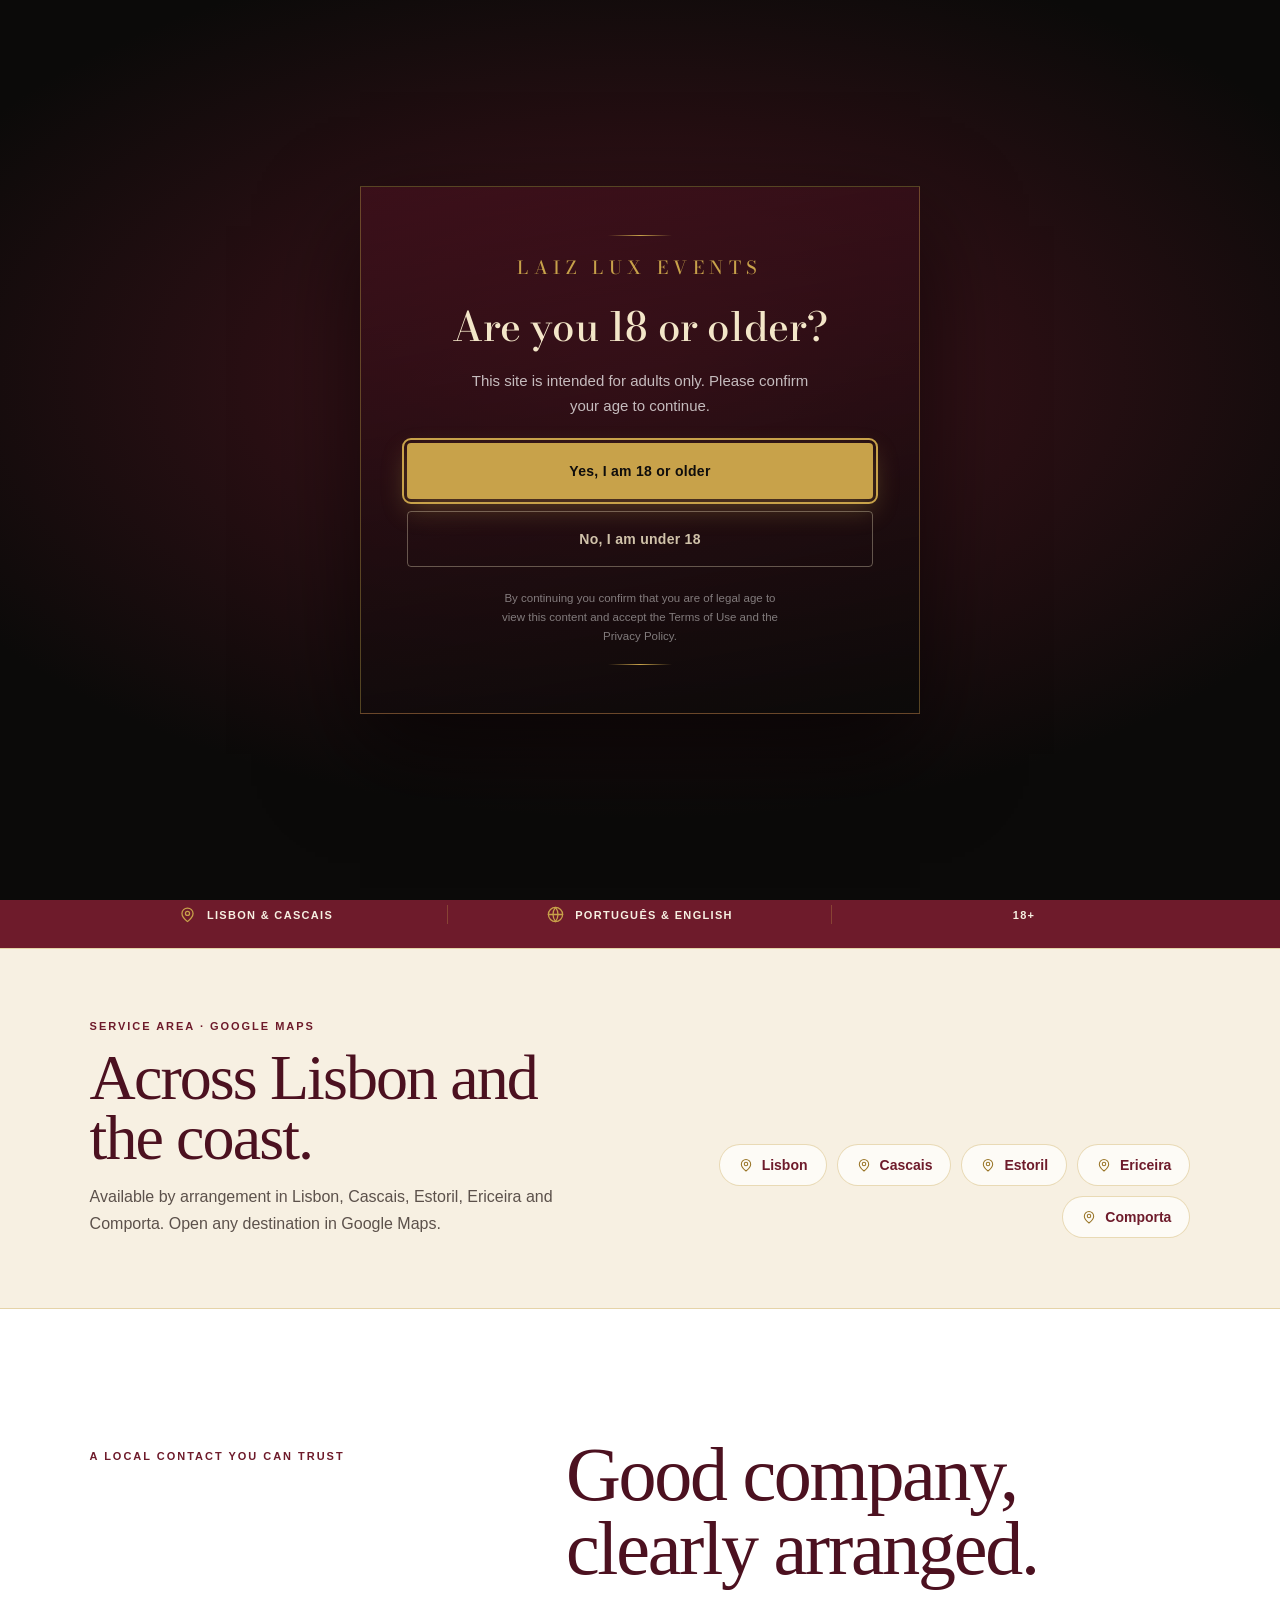
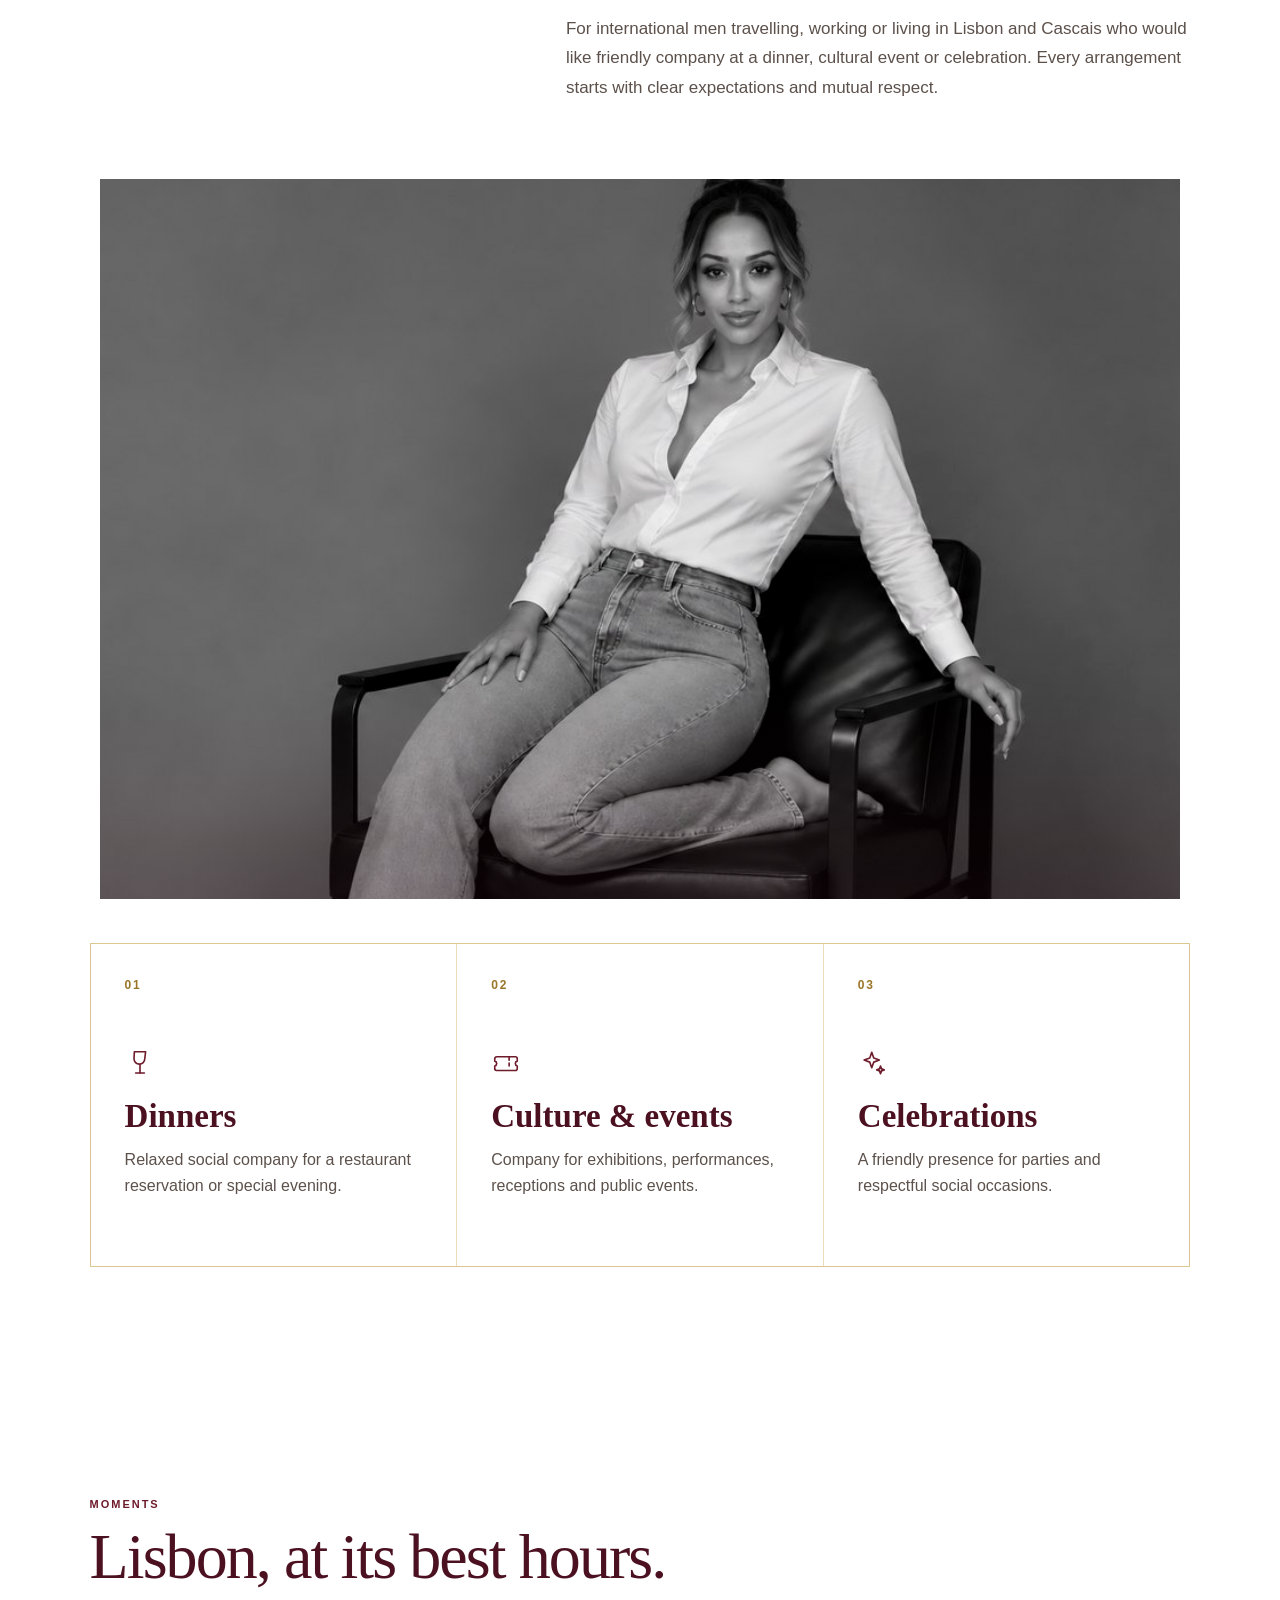
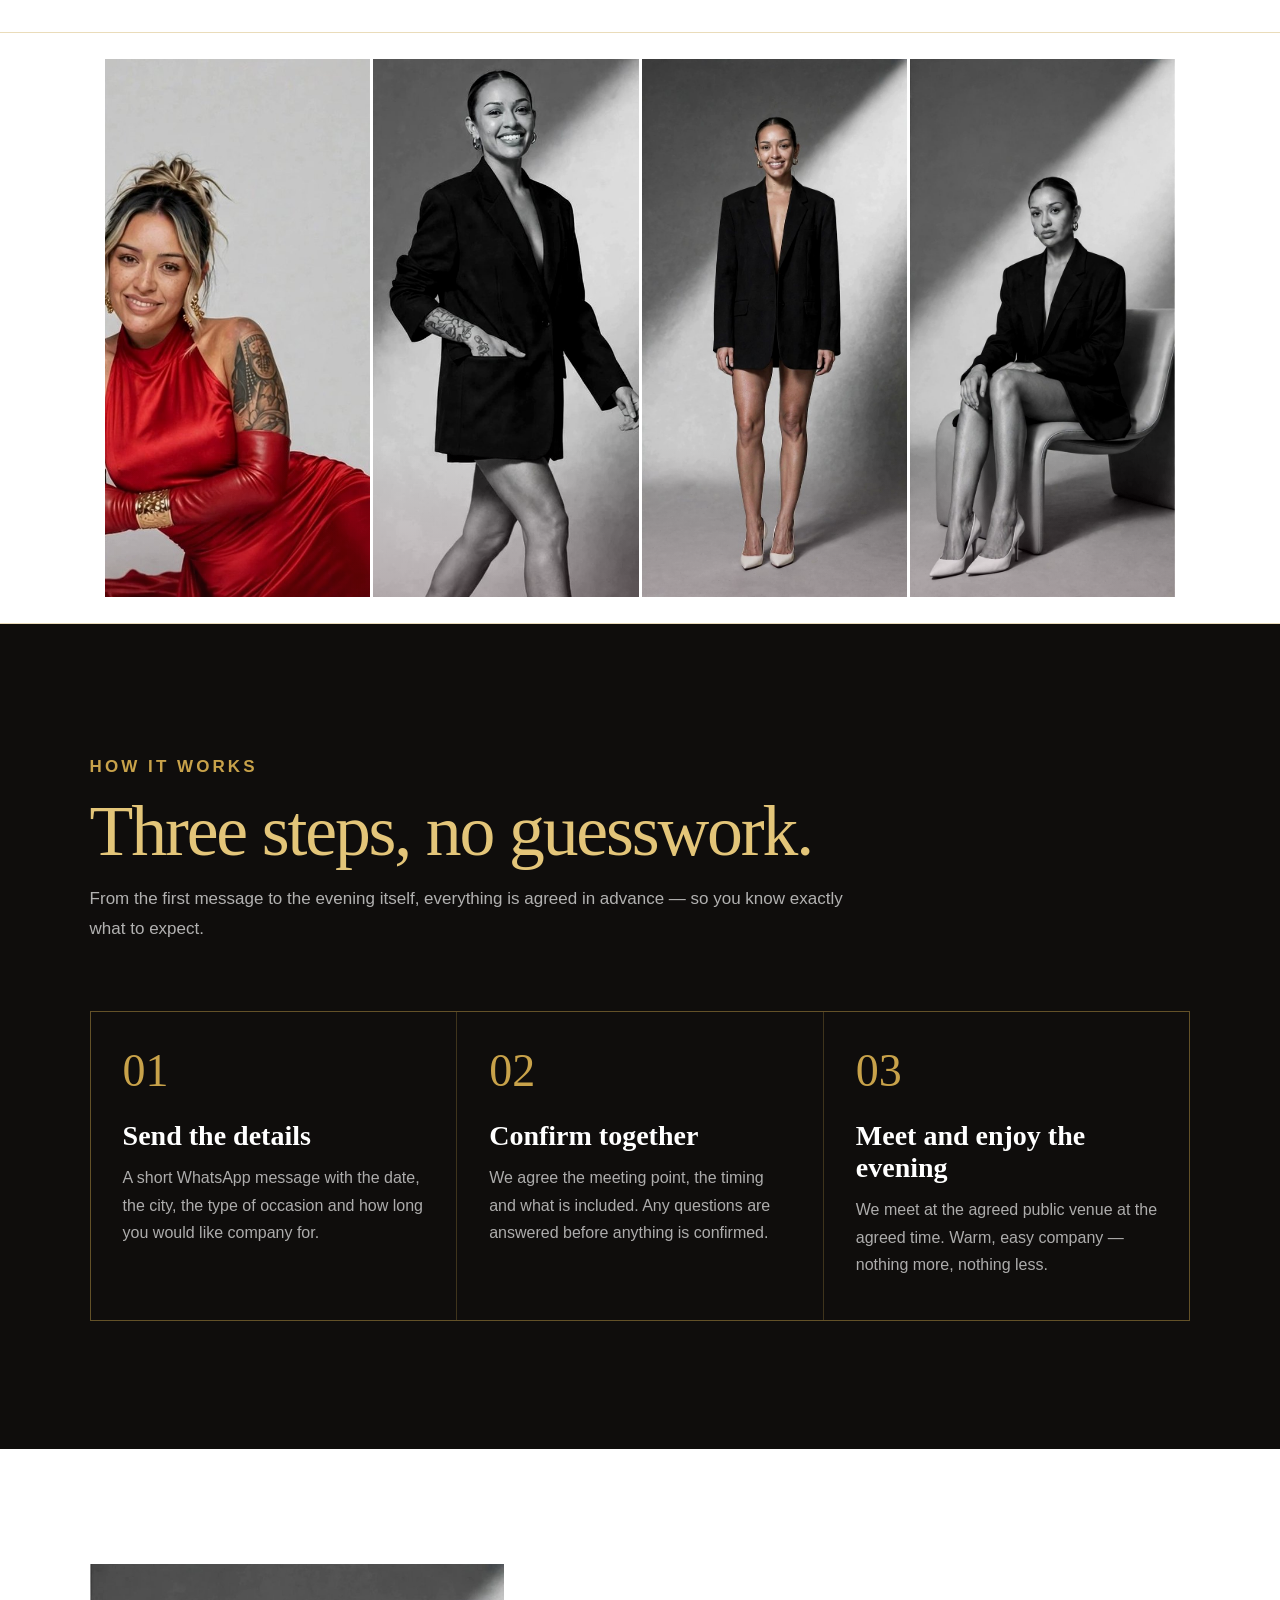
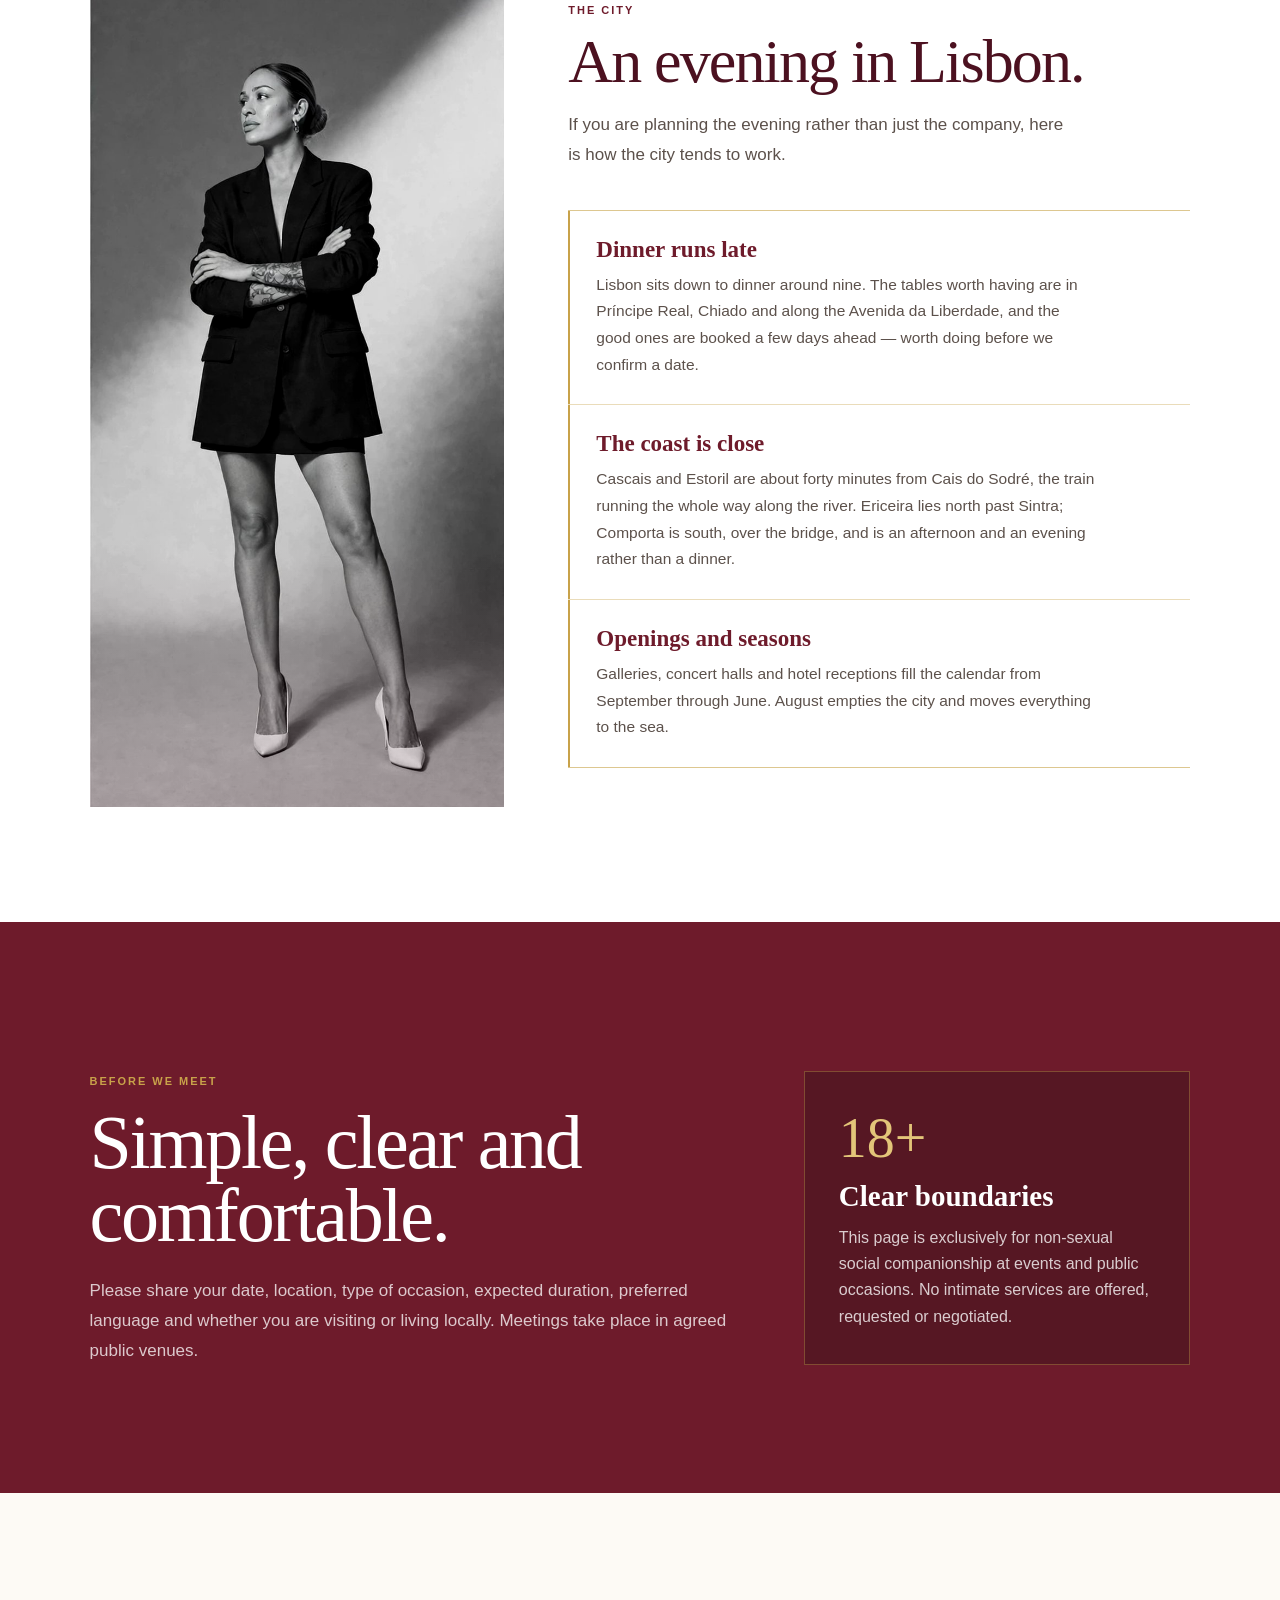
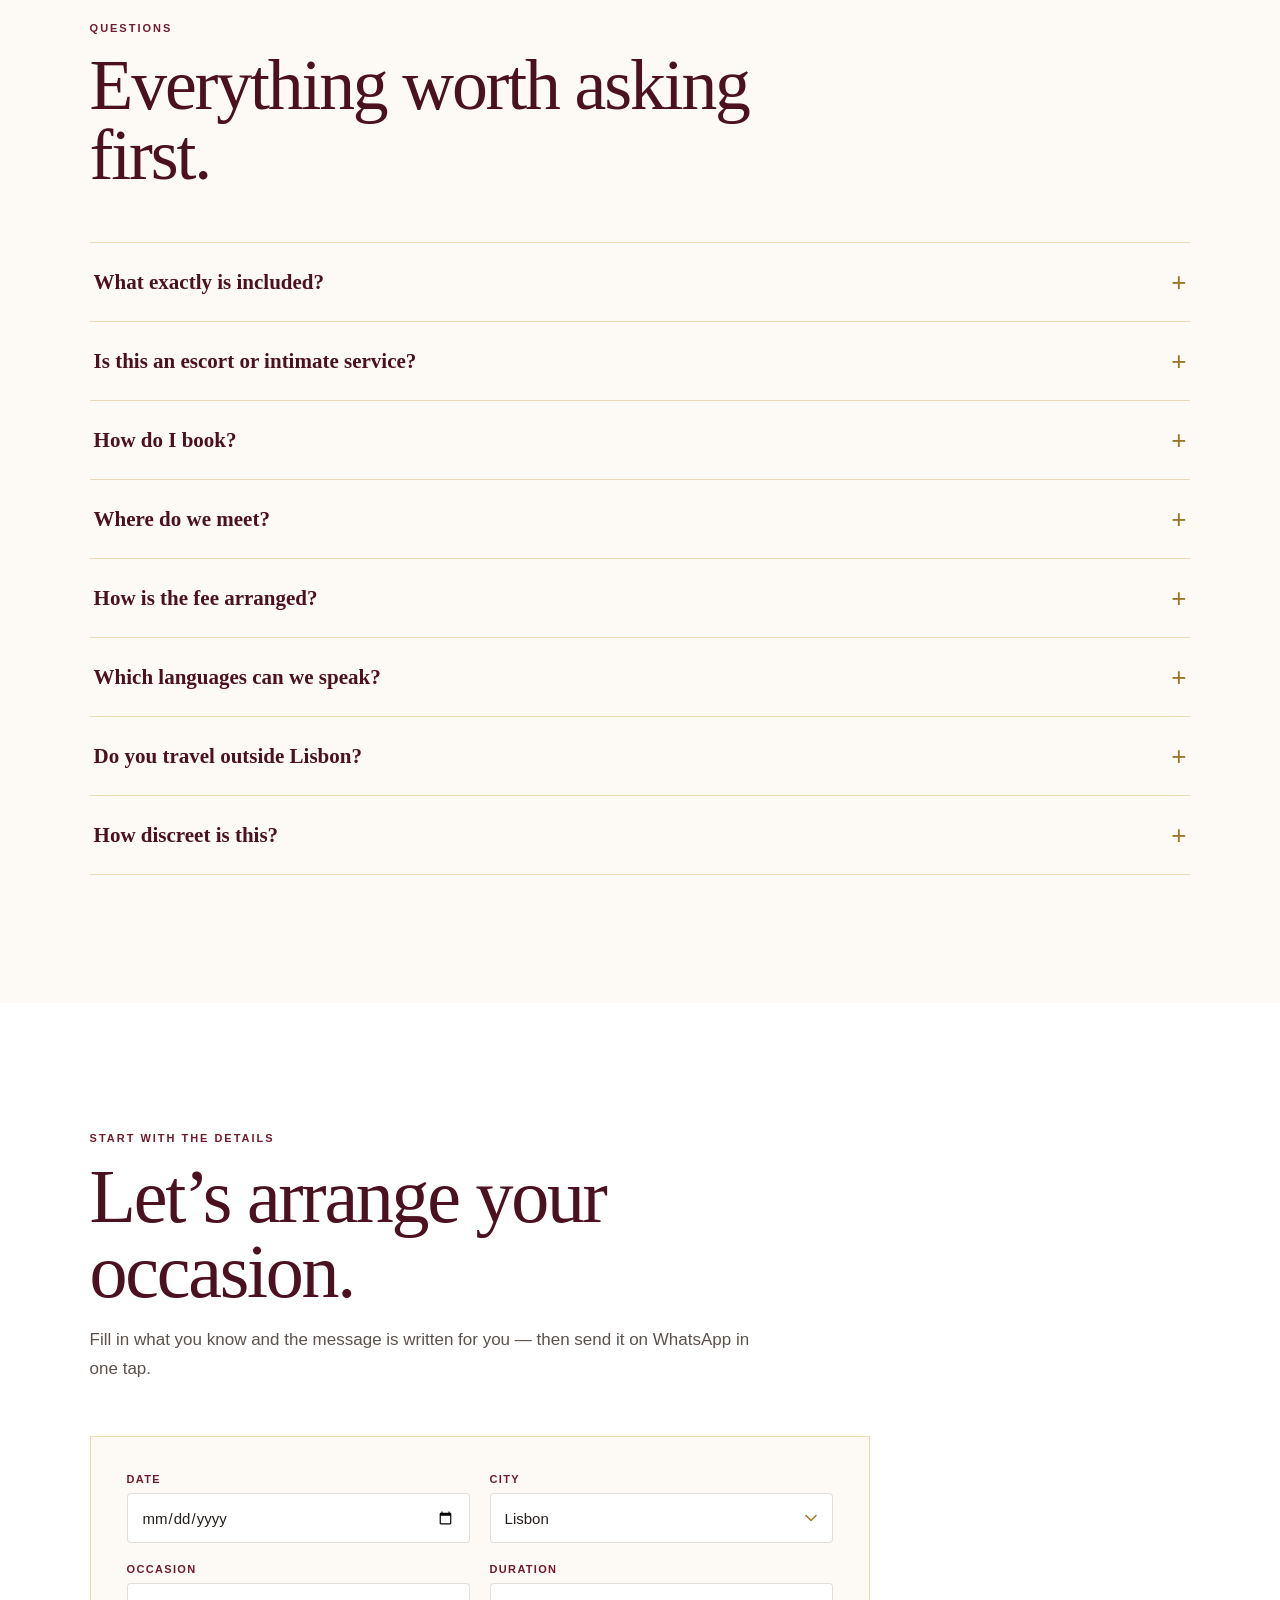
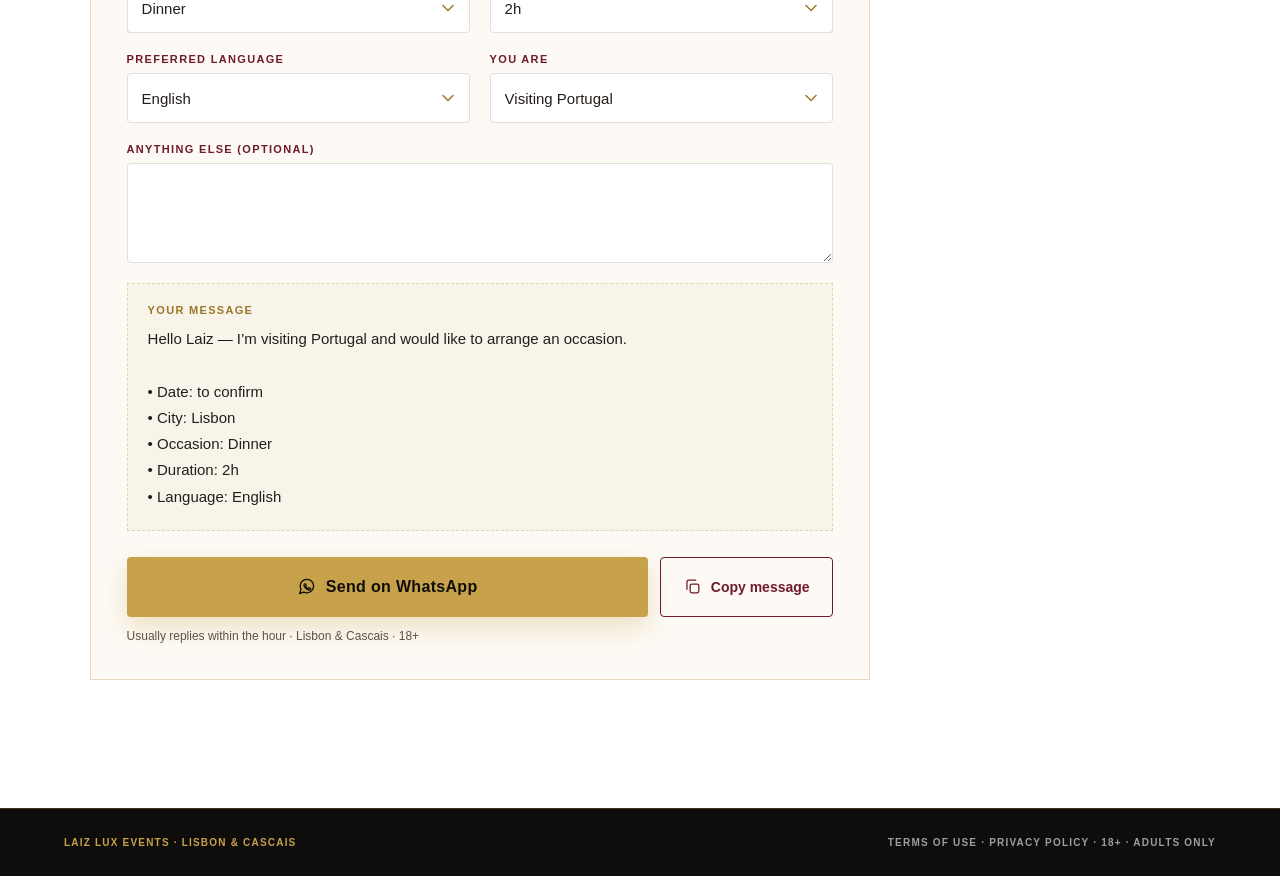
==== commit dd4bc1fc: "Crop opening photos to match the site cover pattern Hero, about, and the first two gallery frames no" ====
--- a/index.html
+++ b/index.html
@@ -221,6 +221,7 @@
           <p class="trust-line"><svg class="icon" aria-hidden="true"><use href="#i-check"/></svg><span data-i18n="trust">Respectful · Discreet · Clearly arranged</span></p>
         </div>
         <div class="hero-stage" role="img" aria-label="Laiz in a red satin gown, studio portraits">
+          <img class="hero-photo" src="laiz-hero.jpg" alt="" width="1101" height="1264" />
           <div class="place-line"><span>LISBOA</span><i></i><span>CASCAIS</span></div>
           <div class="stage-note"><span>38.72° N</span><span>ATLANTIC COAST</span></div>
         </div>
--- a/style.css
+++ b/style.css
@@ -255,20 +255,26 @@
 
 .hero-stage {
   position: relative; overflow: hidden;
-  aspect-ratio: 1101 / 1264;
-  min-height: 520px; max-height: 86vh;
+  aspect-ratio: 4 / 5;
+  min-height: 560px; max-height: 92vh;
   padding: 36px;
   color: #fff;
   display: flex; flex-direction: column; justify-content: space-between;
   background: var(--black);
 }
-.hero-stage::before {
-  content: ''; position: absolute; inset: 0;
-  background: url('laiz-hero.jpg') center top / cover;
+.hero-photo {
+  position: absolute; inset: 0; z-index: 0;
+  width: 100%; height: 100%;
+  object-fit: cover;
+  object-position: 52% 0%;
+  transform: scale(1.32);
+  transform-origin: 52% 0%;
+  pointer-events: none;
   filter: saturate(.95) contrast(1.03);
 }
+.hero-stage::before { display: none; }
 .hero-stage::after {
-  content: ''; position: absolute; inset: 0;
+  content: ''; position: absolute; inset: 0; z-index: 1;
   background: linear-gradient(
     180deg,
     rgba(15, 13, 12, .50) 0%,
@@ -278,7 +284,8 @@
     rgba(76, 17, 32, .22) 91%,
     rgba(76, 17, 32, .72) 100%);
 }
-.hero-stage > * { position: relative; z-index: 1; }
+.hero-stage > * { position: relative; z-index: 2; }
+.hero-stage > .hero-photo { z-index: 0; }
 
 .place-line, .stage-note {
   display: flex; align-items: center; gap: 14px;
@@ -392,12 +399,24 @@
   filter: saturate(.94) contrast(1.03);
   transition: transform .5s ease, filter .4s ease;
 }
+.gallery-strip figure:nth-child(1) img {
+  object-position: center 22%;
+  transform: scale(1.55);
+  transform-origin: center 26%;
+}
+.gallery-strip figure:nth-child(2) img {
+  object-position: center 24%;
+  transform: scale(1.52);
+  transform-origin: center 28%;
+}
 .gallery-strip figure::after {
   content: ''; position: absolute; inset: 0;
   background: linear-gradient(180deg, rgba(76, 17, 32, 0) 72%, rgba(76, 17, 32, .14) 100%);
   pointer-events: none;
 }
 .gallery-strip figure:hover img { transform: scale(1.04); filter: saturate(1) contrast(1.02); }
+.gallery-strip figure:nth-child(1):hover img { transform: scale(1.62); }
+.gallery-strip figure:nth-child(2):hover img { transform: scale(1.58); }
 
 @media (max-width: 520px) {
   .gallery-strip { padding: 16px 12px; }
@@ -1057,12 +1076,18 @@
 .about-shot {
   margin: clamp(52px, 6vw, 76px) auto 0;
   max-width: 1080px;
+  width: 100%;
+  aspect-ratio: 3 / 2;
   position: relative; overflow: hidden;
   outline: 1px solid var(--line-gold); outline-offset: -1px;
   background: var(--black);
 }
 .about-shot img {
-  display: block; width: 100%; height: auto;
+  display: block; width: 100%; height: 100%;
+  object-fit: cover;
+  object-position: 58% 14%;
+  transform: scale(1.48);
+  transform-origin: 58% 18%;
   filter: saturate(.94) contrast(1.03);
 }
 .about-shot::after {
